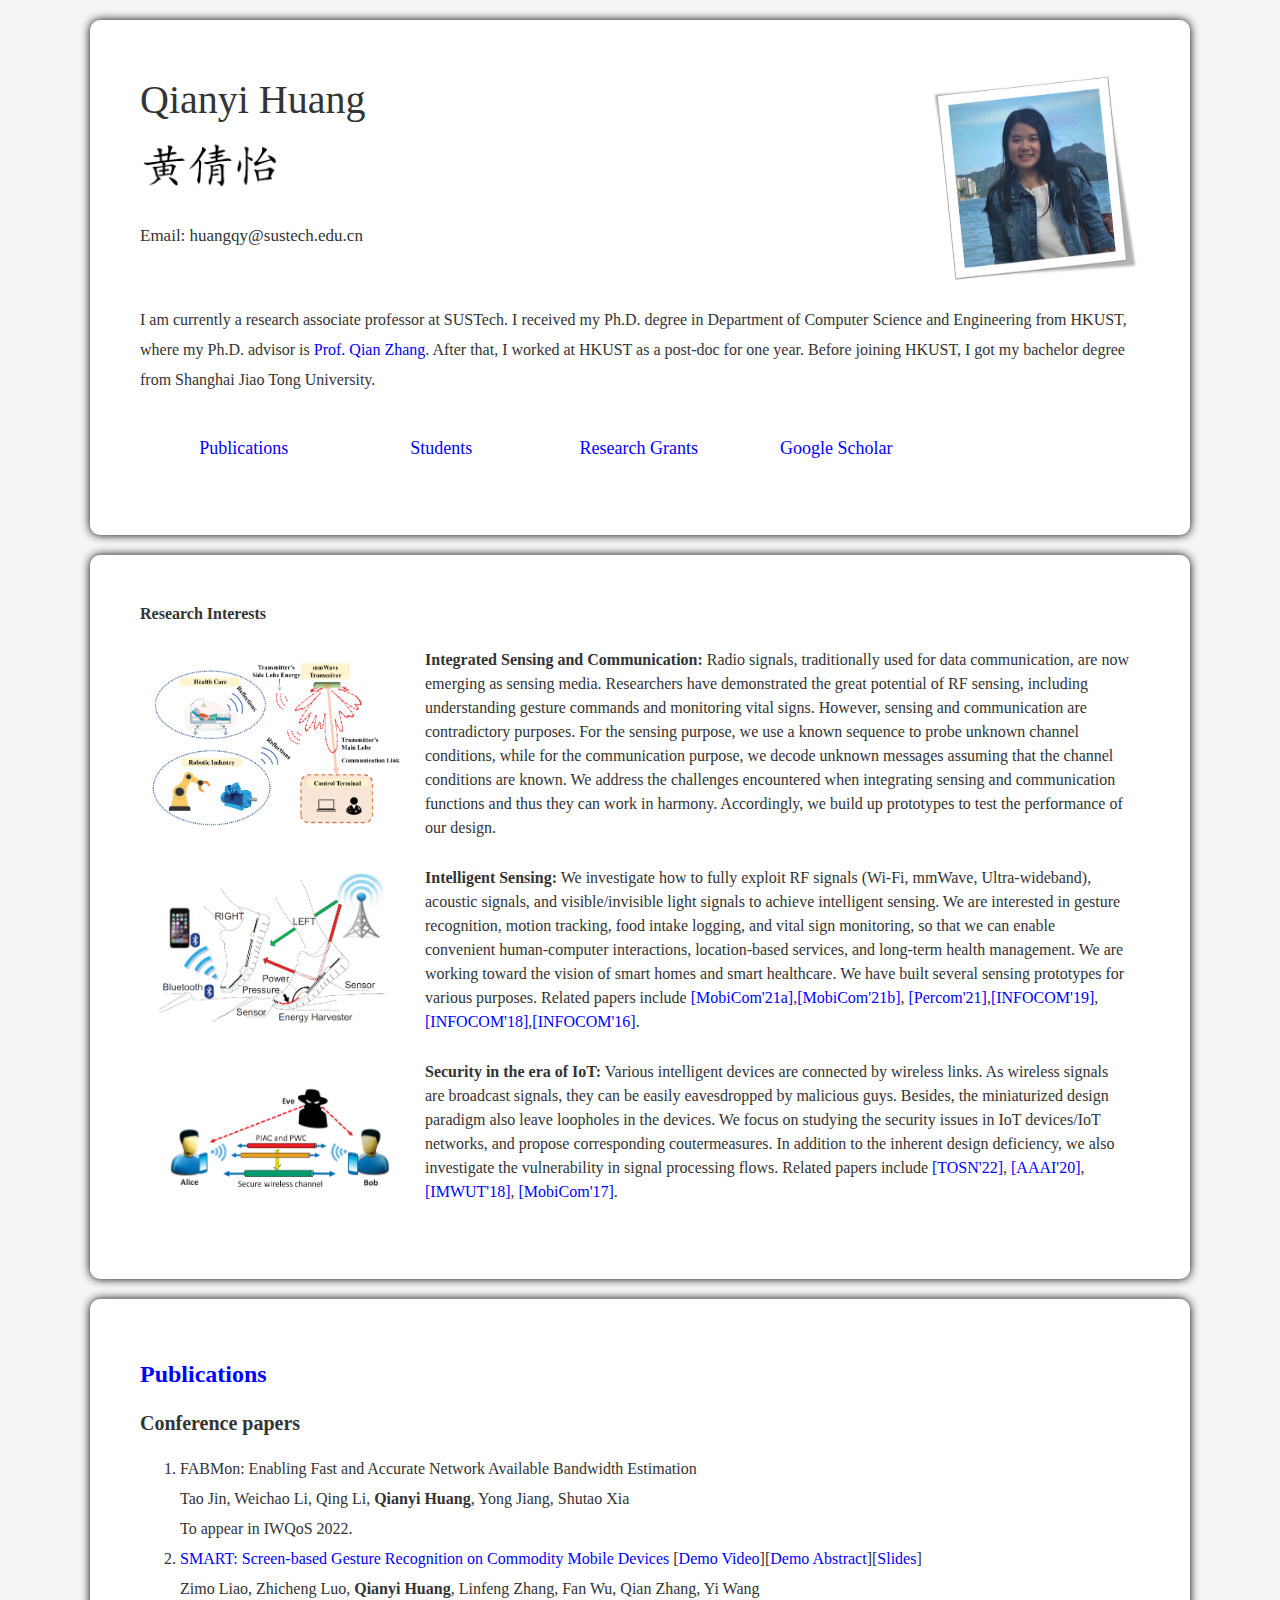
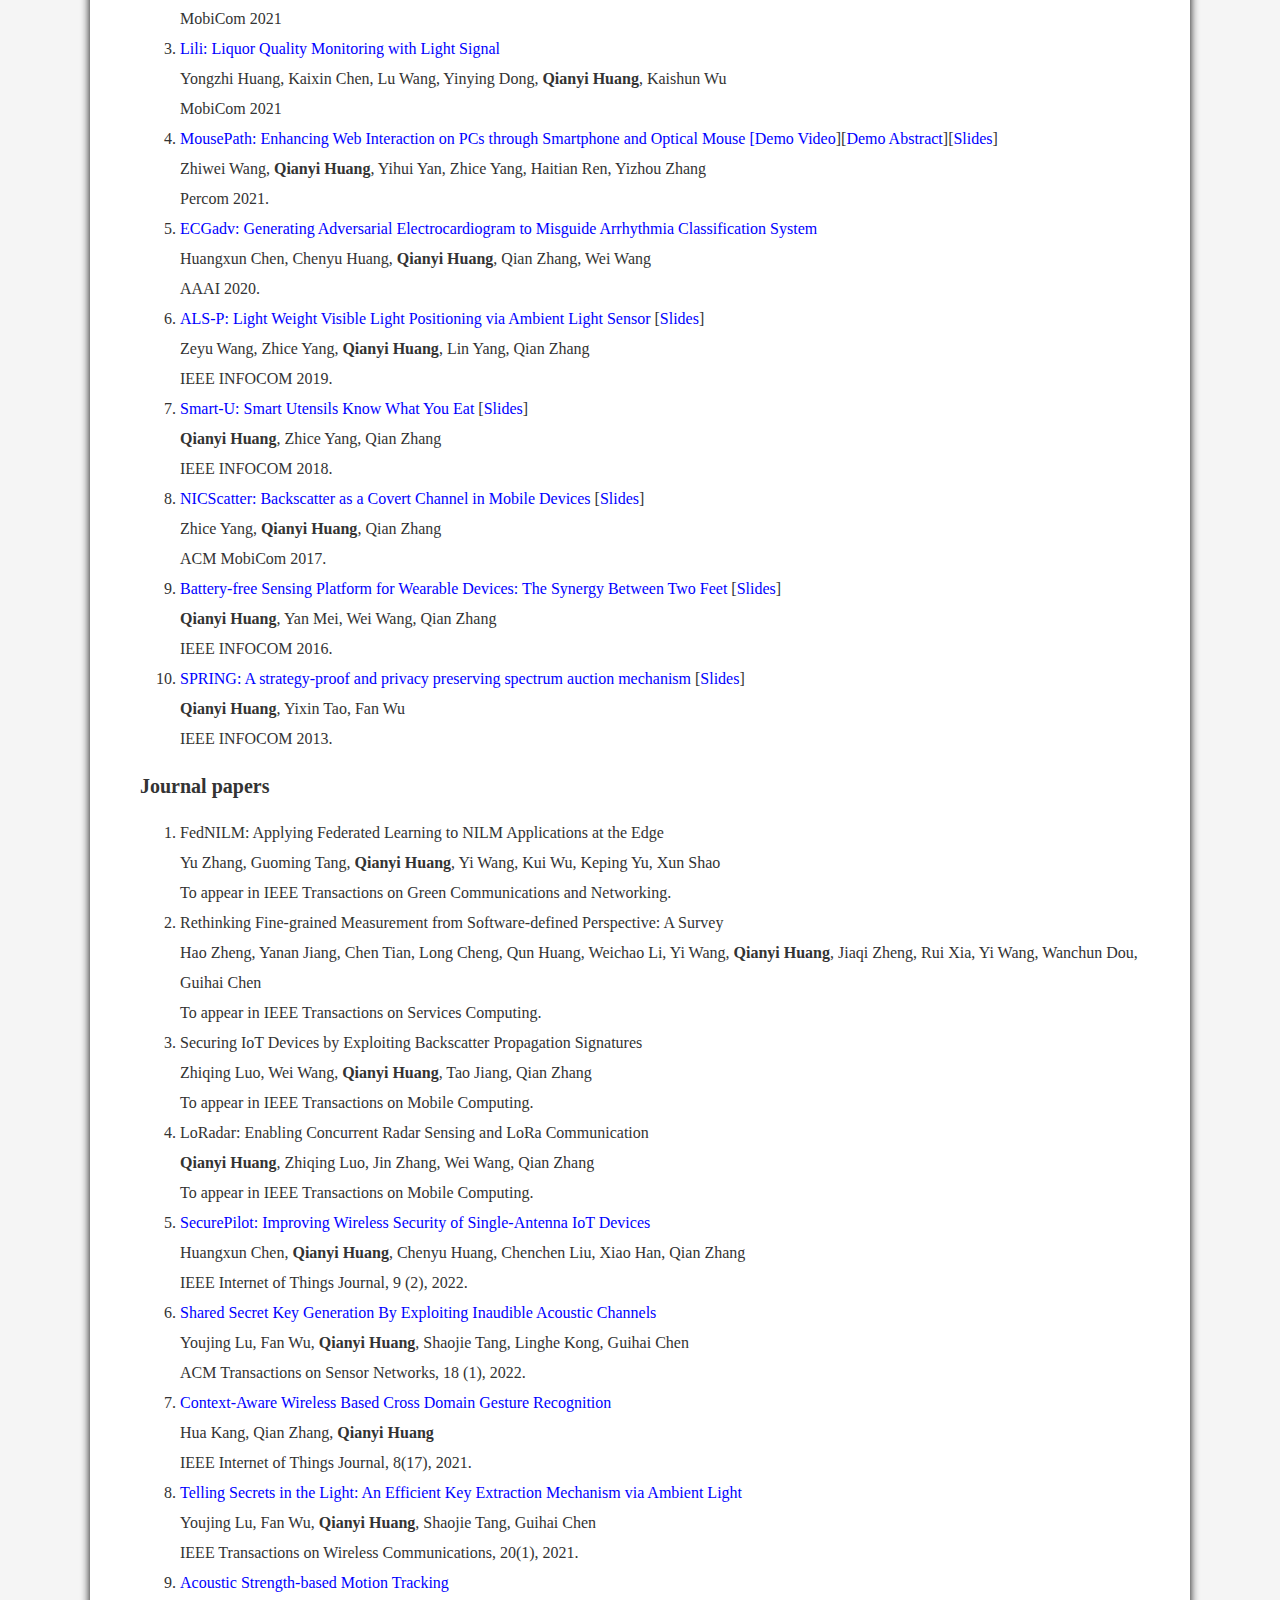
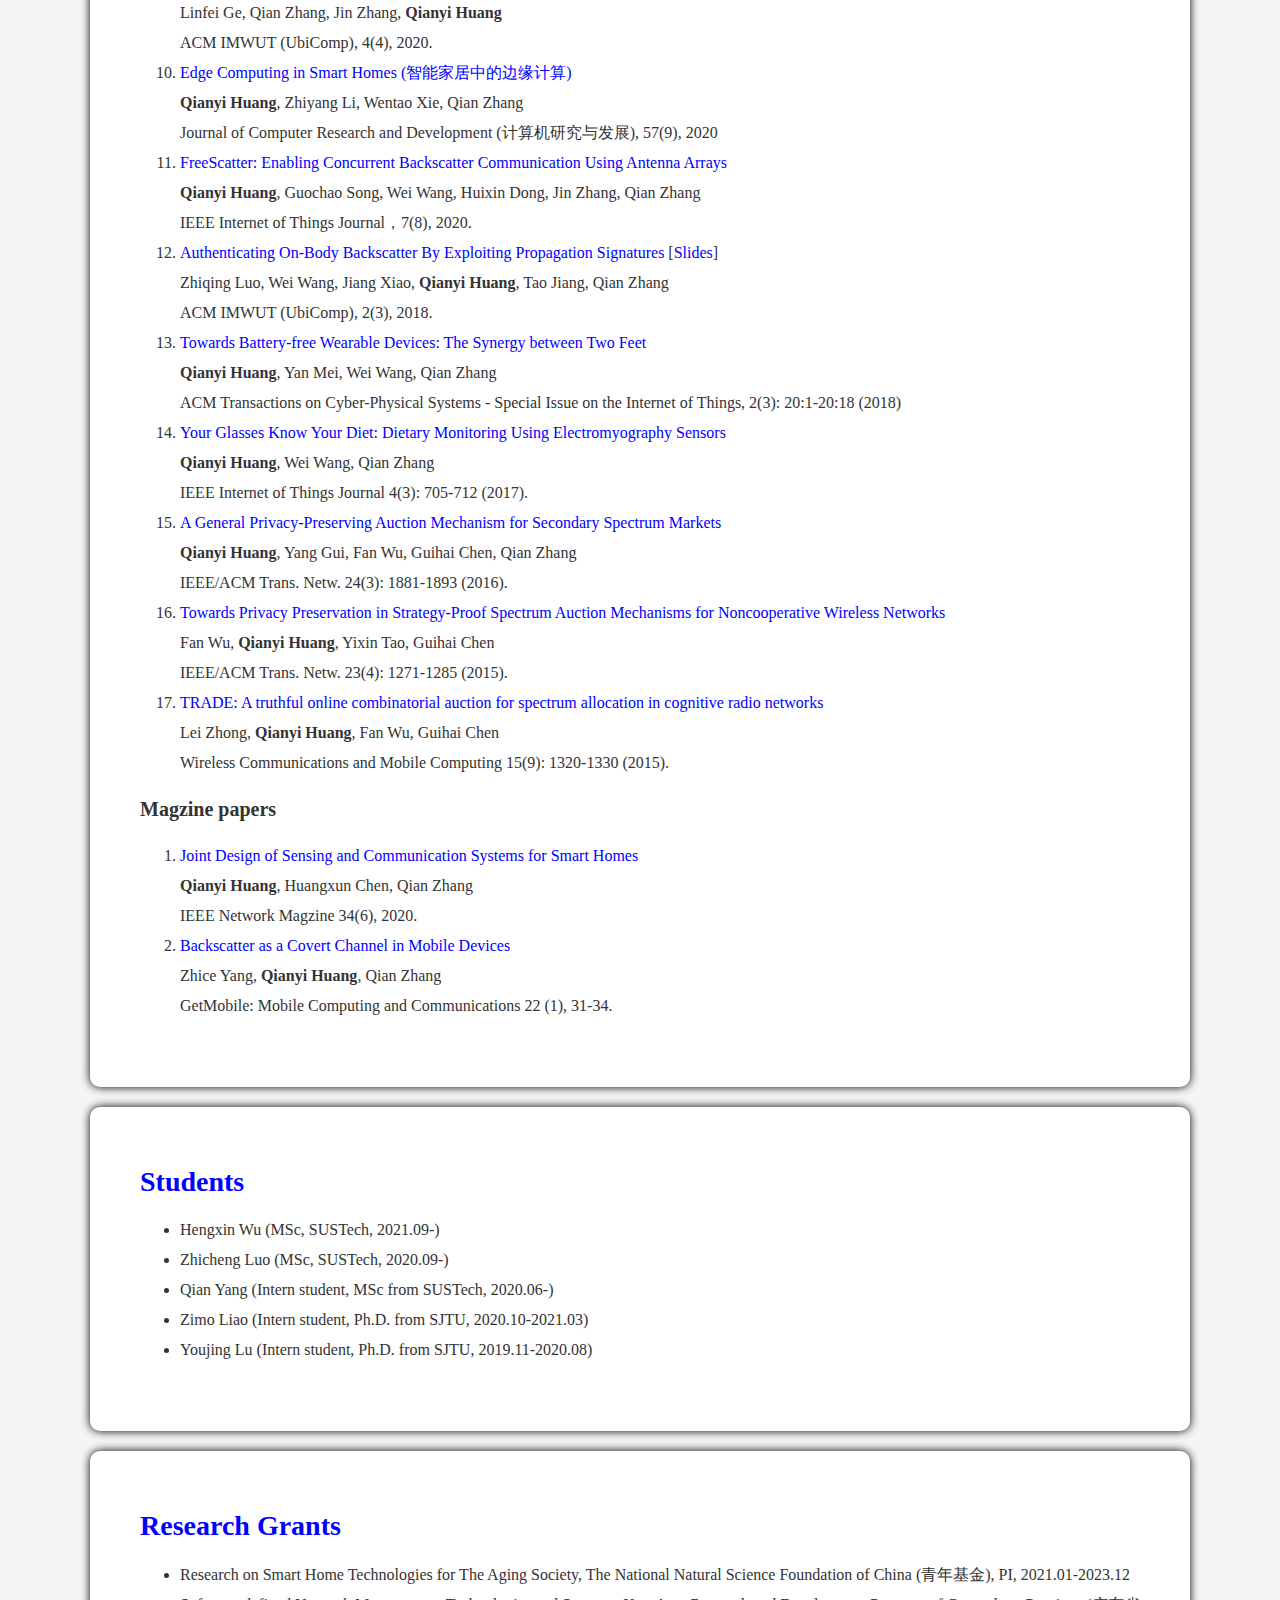
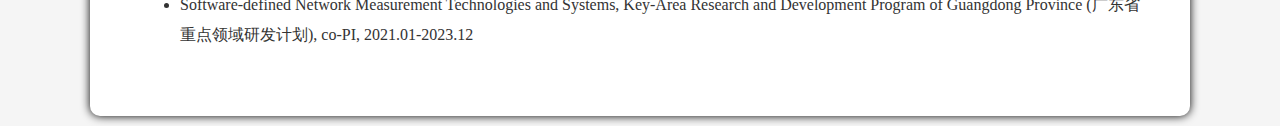
==== index.html @ ce25b0c6 "Update index.html" ====
<html>
<head>
	<!-- Global site tag (gtag.js) - Google Analytics -->
	<script async src="https://www.googletagmanager.com/gtag/js?id=UA-111995914-1"></script>
	<script>
	  window.dataLayer = window.dataLayer || [];
	  function gtag(){dataLayer.push(arguments);}
	  gtag('js', new Date());

	  gtag('config', 'UA-111995914-1');
	</script>

  <meta charset="UTF-8"/>
  <title>Homepage of Qianyi Huang</title>
  <link rel="stylesheet" href="style/style.css" type="text/css" media="screen, projection"/>
</head>
<body>
<article>
  <header>
	<aside>
      <img src="photo1.png" width="210" height="220"/>
    </aside>
    <div>
      <h1>Qianyi Huang  </h1>
      <h1><img src="CHN.png" align="bottom" height="60"/></h1>
	  </br>
	  </br>
      <h2>Email: <b>huangqy@sustech.edu.cn</b></h2>
    </div>
	  
  </header> 
  <section id="intro">
     <p> I am currently a research associate professor at SUSTech. I received my Ph.D. degree in Department of Computer Science and Engineering from HKUST, where my Ph.D. advisor is <a href="https://home.cse.ust.hk/~qianzh/">Prof. Qian Zhang</a>. After that, I worked at HKUST as a post-doc for one year. Before joining HKUST, I got my bachelor degree from Shanghai Jiao Tong University.</p>
	 
   </section>

	
	<table width="80%">
   <tr>
		<td width="25%" align = "center"><a href="#publications"><font size="4">Publications</font></a></td>
        <td width="25%" align = "center"><a href="#students"><font size="4">Students</font></a></td>
        <td width="25%" align = "center"><a href="#Research Grants"><font size="4">Research Grants</font></a></td>
		<td width="25%" align = "center"><a href="https://scholar.google.com.hk/citations?user=AZAiLpkAAAAJ&hl=zh-CN"><font size="4">Google Scholar</font></a></td>
	</tr>
	</table
	</br>
</article>
</html>

<article>	
	
	<B>Research Interests</B>
	<table width="1000" border="0">

	 <tbody>

		<tr>
		<td><div align="center"><img src="isac.png" width="250"></div></td>
		<td></td>
		<td><B>Integrated Sensing and Communication:</B> Radio signals, traditionally used for data communication, are now emerging as sensing media. Researchers have demonstrated the great potential of RF sensing, including understanding gesture commands and monitoring vital signs. However, sensing and communication are contradictory purposes. For the sensing purpose, we use a known sequence to probe unknown channel conditions, while for the communication purpose, we decode unknown messages assuming that the channel conditions are known. We address the challenges encountered when integrating sensing and communication functions and thus they can work in harmony. Accordingly, we build up prototypes to test the performance of our design. <br/>
		</td>
		</tr>
		
		<tr>
		<td><div align="center"><img src="sensing.png" width="250"></div></td>
		<td></td>
		<td><B>Intelligent Sensing:</B> We investigate how to fully exploit RF signals (Wi-Fi, mmWave, Ultra-wideband), acoustic signals, and visible/invisible light signals to achieve intelligent sensing. We are interested in gesture recognition, motion tracking, food intake logging, and vital sign monitoring, so that we can enable convenient human-computer interactions, location-based services, and long-term health management. We are working toward the vision of smart homes and smart healthcare. We have built several sensing prototypes for various purposes. Related papers include <a href="#MobiCom'21a">[MobiCom'21a]</a>,<a href="#MobiCom'21b">[MobiCom'21b]</a>, <a href="#Percom'21">[Percom'21]</a>,<a href="#INFOCOM'19">[INFOCOM'19]</a>,<a href="#INFOCOM'18">[INFOCOM'18]</a>,<a href="#INFOCOM'16">[INFOCOM'16]</a>.<br/>
		</td>
		</tr>
		
		<tr>
		<td><div align="center"><img src="security.png" width="250"></div></td>
		<td></td>
		<td><B>Security in the era of IoT:</B> Various intelligent devices are connected by wireless links. As wireless signals are broadcast signals, they can be easily eavesdropped by malicious guys. Besides, the miniaturized design paradigm also leave loopholes in the devices. We focus on studying the security issues in IoT devices/IoT networks, and propose corresponding coutermeasures. In addition to the inherent design deficiency, we also investigate the vulnerability in signal processing flows. Related papers include <a href="#TOSN'22">[TOSN'22]</a>, <a href="#AAAI'20">[AAAI'20]</a>, <a href="#IMWUT'18">[IMWUT'18]</a>, <a href="#MobiCom'17">[MobiCom'17]</a>.<br/>
		</td>
		</tr>
	  
	  </tbody></table>
	
</article>


<article>
  <section id="publications">
    <h1><a id="publications"><font size="5">Publications</font></a></h1>
    <section id="conference_papers">
	<h2>Conference papers</h2>
      <ol>
		<li>FABMon: Enabling Fast and Accurate Network Available Bandwidth Estimation<br/>
		Tao Jin, Weichao Li, Qing Li, <B>Qianyi Huang</B>, Yong Jiang, Shutao Xia<br/>
		To appear in IWQoS 2022.
		</li>
		<li id="MobiCom'21a"><a href="/Paper/mobicom21-SMART.pdf">SMART: Screen-based Gesture Recognition on Commodity Mobile Devices</a> [<a href="https://www.youtube.com/watch?v=YsYTzCrn0HE">Demo Video</a>][<a href="/Paper/mobicom21demos.pdf">Demo Abstract</a>][<a href="/Paper/SMART_slides.pdf">Slides</a>]<br/>
		Zimo Liao, Zhicheng Luo, <B>Qianyi Huang</B>, Linfeng Zhang, Fan Wu, Qian Zhang, Yi Wang<br/>
		MobiCom 2021
		</li>
		<li id="MobiCom'21b"><a href="/Paper/mobicom21-Lili.pdf">Lili: Liquor Quality Monitoring with Light Signal</a><br/>
		Yongzhi Huang, Kaixin Chen, Lu Wang, Yinying Dong, <B>Qianyi Huang</B>, Kaishun Wu<br/>
		MobiCom 2021
		</li>
		<li id="Percom'21">
		<a href="/Paper/MousePath.pdf">MousePath: Enhancing Web Interaction on PCs through Smartphone and Optical Mouse [<a href="/Paper/MousePath_Demo.mp4">Demo Video</a>][<a href="/Paper/MousePath_PerCom_Demo.pdf">Demo Abstract</a>][<a href="/Paper/mousepath_slide.pptx">Slides</a>]</a> <br/>
		Zhiwei Wang, <B>Qianyi Huang</B>, Yihui Yan, Zhice Yang, Haitian Ren, Yizhou Zhang<br/>
		Percom 2021.
		</li>
		<li id="AAAI'20">
          <a href="/Paper/ECGadv.pdf">ECGadv: Generating Adversarial Electrocardiogram to Misguide Arrhythmia Classification System</a> <br/>
          Huangxun Chen, Chenyu Huang, <B>Qianyi Huang</B>, Qian Zhang, Wei Wang<br/>
          AAAI 2020.
        </li>
		<li id="INFOCOM'19">
          <a href="/Paper/ALS-P.pdf">ALS-P: Light Weight Visible Light Positioning via Ambient Light Sensor</a> [<a href="/Paper/ALS-P.pptx">Slides</a>]<br/>
          Zeyu Wang, Zhice Yang, <B>Qianyi Huang</B>, Lin Yang, Qian Zhang<br/>
          IEEE INFOCOM 2019.
        </li>
		<li id="INFOCOM'18">
          <a href="/Paper/SmartU.pdf">Smart-U: Smart Utensils Know What You Eat</a> [<a href="/Paper/Smart-U.pptx">Slides</a>]<br/>
          <B>Qianyi Huang</B>, Zhice Yang, Qian Zhang<br/>
          IEEE INFOCOM 2018.
        </li> 
		<li id="MobiCom'17">
          <a href="/Paper/NICScatter-CameraReady.pdf">NICScatter: Backscatter as a Covert Channel in Mobile Devices</a> [<a href="/Paper/NICScatter.pdf">Slides</a>]<br/>
          Zhice Yang, <B>Qianyi Huang</B>, Qian Zhang<br/>
          ACM MobiCom 2017.
        </li>  
		<li id="INFOCOM'16">
          <a href="/Paper/HMW+16INFOCOM.pdf">Battery-free Sensing Platform for Wearable Devices: The Synergy Between Two Feet</a> [<a href="/Paper/infocom16_presentation.pptx">Slides</a>]<br/>
          <B>Qianyi Huang</B>, Yan Mei, Wei Wang, Qian Zhang<br/>
          IEEE INFOCOM 2016.
        </li>  
        <li>
          <a href="/Paper/HTW13INFOCOM.pdf">SPRING: A strategy-proof and privacy preserving spectrum auction mechanism</a> [<a href="/Paper/SPRING-brief.pptx">Slides</a>]<br/>
          <B>Qianyi Huang</B>, Yixin Tao, Fan Wu<br/>
          IEEE INFOCOM 2013.
        </li>     
        
      </ol>
	<h2>Journal papers</h2>
	<ol>
		<li>FedNILM: Applying Federated Learning to NILM Applications at the Edge<br/>
			Yu Zhang, Guoming Tang, <B>Qianyi Huang</B>, Yi Wang, Kui Wu, Keping Yu, Xun Shao<br/>
			To appear in IEEE Transactions on Green Communications and Networking.
		</li>		

		<li> Rethinking Fine-grained Measurement from Software-defined Perspective: A Survey<br/>
			Hao Zheng, Yanan Jiang, Chen Tian, Long Cheng, Qun Huang, Weichao Li, Yi Wang, <B>Qianyi Huang</B>, Jiaqi Zheng, Rui Xia, Yi Wang, Wanchun Dou, Guihai Chen<br/>
			To appear in IEEE Transactions on Services Computing.
		</li>
		<li>
			Securing IoT Devices by Exploiting Backscatter Propagation Signatures <br/>
			Zhiqing Luo, Wei Wang, <B>Qianyi Huang</B>, Tao Jiang, Qian Zhang <br/>
          To appear in IEEE Transactions on Mobile Computing.
        </li>
		
		
		<li>
			LoRadar: Enabling Concurrent Radar Sensing and LoRa Communication <br/>
			<B>Qianyi Huang</B>, Zhiqing Luo, Jin Zhang, Wei Wang, Qian Zhang <br/>
			To appear in IEEE Transactions on Mobile Computing.
        </li>
		
		<li>
			<a href="/Paper/SecurePilot.pdf">SecurePilot: Improving Wireless Security of Single-Antenna IoT Devices </a> <br/>
			Huangxun Chen, <B>Qianyi Huang</B>, Chenyu Huang, Chenchen Liu, Xiao Han, Qian Zhang <br/>
			IEEE Internet of Things Journal, 9 (2), 2022.
        </li>
		
		<li id="TOSN'22"> <a href="/Paper/TOSN_Shared_Secret_Key_Generation.pdf">Shared Secret Key Generation By Exploiting Inaudible Acoustic Channels</a> <br/>
			Youjing Lu, Fan Wu, <B>Qianyi Huang</B>, Shaojie Tang, Linghe Kong, Guihai Chen <br/>
			ACM Transactions on Sensor Networks, 18 (1), 2022.
		</li>
		<li>
			<a href="/Paper/Context-Aware_Wireless-Based_Cross-Domain_Gesture_Recognition.pdf">Context-Aware Wireless Based Cross Domain Gesture Recognition</a>  <br/>
			Hua Kang, Qian Zhang, <B>Qianyi Huang</B> <br/>
			IEEE Internet of Things Journal, 8(17), 2021.
        </li>
		<li>
          <a href="/Paper/Telling Secrets in the Light.pdf">Telling Secrets in the Light: An Efficient Key Extraction Mechanism via Ambient Light </a><br/>
          Youjing Lu, Fan Wu, <B>Qianyi Huang</B>, Shaojie Tang, Guihai Chen <br/>
          IEEE Transactions on Wireless Communications, 20(1), 2021.
        </li>
		<li>
          <a href="/Paper/AcousticStrengthBasedMotionTracking_v11.pdf">Acoustic Strength-based Motion Tracking</a>  <br/>
          Linfei Ge, Qian Zhang, Jin Zhang, <B>Qianyi Huang</B> <br/>
          ACM IMWUT (UbiComp), 4(4), 2020.
        </li>
		<li>
          <a href="/Paper/Edge Computing in Smart Homes.pdf">Edge Computing in Smart Homes (智能家居中的边缘计算)</a>   <br/>
          <B>Qianyi Huang</B>, Zhiyang Li, Wentao Xie, Qian Zhang<br/>
          Journal of Computer Research and Development (计算机研究与发展), 57(9), 2020
        </li> 
		<li>
          <a href="/Paper/FreeScatter.pdf">FreeScatter: Enabling Concurrent Backscatter Communication Using Antenna Arrays</a>  <br/>
          <B>Qianyi Huang</B>, Guochao Song, Wei Wang, Huixin Dong, Jin Zhang, Qian Zhang<br/>
          IEEE Internet of Things Journal，7(8), 2020.
        </li> 
		<li id="IMWUT'18">
          <a href="/Paper/ubicomp18.pdf">Authenticating On-Body Backscatter By Exploiting Propagation Signatures</a> 
		  [<a href="/Paper/ubicomp18_slides.pptx">Slides</a>]<br/>
          Zhiqing Luo, Wei Wang, Jiang Xiao, <B>Qianyi Huang</B>, Tao Jiang, Qian Zhang<br/>
          ACM IMWUT (UbiComp), 2(3), 2018.
        </li> 
		<li>
          <a href="/Paper/HMW+TCPS.pdf">Towards Battery-free Wearable Devices: The Synergy between Two Feet</a><br/>
          <B>Qianyi Huang</B>, Yan Mei, Wei Wang, Qian Zhang<br/>
          ACM Transactions on Cyber-Physical Systems - Special Issue on the Internet of Things, 2(3): 20:1-20:18 (2018)
        </li> 
		<li>
          <a href="/Paper/Smart-Glass.pdf">Your Glasses Know Your Diet: Dietary Monitoring Using Electromyography Sensors</a><br/>
          <B>Qianyi Huang</B>, Wei Wang, Qian Zhang<br/>
          IEEE Internet of Things Journal 4(3): 705-712 (2017).
        </li> 
		<li>
          <a href="/Paper/PISA.pdf">A General Privacy-Preserving Auction Mechanism for Secondary Spectrum Markets</a> <br/>
          <B>Qianyi Huang</B>, Yang Gui, Fan Wu, Guihai Chen, Qian Zhang<br/>
          IEEE/ACM Trans. Netw. 24(3): 1881-1893 (2016).
        </li>  
		<li>
          <a href="/Paper/PRIDE.pdf">Towards Privacy Preservation in Strategy-Proof Spectrum Auction Mechanisms for Noncooperative Wireless Networks</a> <br/>
          Fan Wu, <B>Qianyi Huang</B>, Yixin Tao, Guihai Chen<br/>
          IEEE/ACM Trans. Netw. 23(4): 1271-1285 (2015).
        </li>  
		<li>
          <a href="http://onlinelibrary.wiley.com/doi/10.1002/wcm.2411/full">TRADE: A truthful online combinatorial auction for spectrum allocation in cognitive radio networks</a> <br/>
          Lei Zhong, <B>Qianyi Huang</B>, Fan Wu, Guihai Chen<br/>
          Wireless Communications and Mobile Computing 15(9): 1320-1330 (2015).
        </li>  
	</ol>
	<h2>Magzine papers</h2>
	<ol>
		<li>
          <a href="/Paper/NetworkMag-Zhang-rev1.pdf">Joint Design of Sensing and Communication Systems for Smart Homes</a> <br/>
          <B>Qianyi Huang</B>, Huangxun Chen, Qian Zhang<br/>
          IEEE Network Magzine 34(6), 2020.
        </li> 
		<li>
          <a href="/Paper/NICScatter_GetMobile.pdf">Backscatter as a Covert Channel in Mobile Devices</a> <br/>
          Zhice Yang, <B>Qianyi Huang</B>, Qian Zhang<br/>
          GetMobile: Mobile Computing and Communications 22 (1), 31-34.
        </li>
	</ol>
    </section>  
  </section>
</article>

<article>
  <section id="students">
    <h1><a id="students"<font size="5">Students</font></a></h1>
	<ul>
		<li>Hengxin Wu (MSc, SUSTech, 2021.09-)</li>
		<li>Zhicheng Luo (MSc, SUSTech, 2020.09-)</li>		
		<li>Qian Yang (Intern student, MSc from SUSTech, 2020.06-)</li>
		<li>Zimo Liao (Intern student, Ph.D. from SJTU, 2020.10-2021.03)</li>
		<li>Youjing Lu (Intern student, Ph.D. from SJTU, 2019.11-2020.08)</li>
	</section>
</article>

<article>
  <section id="Research Grants">
    <h1><a id="Research Grants"<font size="5">Research Grants</font></a></h1>
	<ul>
		<li>Research on Smart Home Technologies for The Aging Society, The National Natural Science Foundation of China (青年基金), PI, 2021.01-2023.12</li>
		<li>Software-defined Network Measurement Technologies and Systems, Key-Area Research and Development Program of Guangdong Province (广东省重点领域研发计划), co-PI, 2021.01-2023.12</li>
	</section>
</article>
---- style/style.css ----
a{color:blue;text-decoration:none;cursor:pointer;border:0;outline:0}
a:visited{color:blue}
a:hover{color:green}
details,summary{outline:0}
body{font-size:16px;font-family:Georgia;color:#333;background:#F5F5F5 url(../images/bg.png);margin:0;
padding:0;text-align:center}
article{width:1000px;background:white;text-align:left;margin-left:auto;margin-right:auto;margin-top:20px;margin-bottom:10px;padding:50px;border-radius:10px;box-shadow:0 0 10px #000}
header *{margin:0;padding:0;font-weight:normal}
header div{float:left}
header div h1{font-size:40px;line-height:60px;margin-top:0px;}
header div h1 small{display:none}
header div h2{font-size:17px;line-height:20px}
header aside{float:right;margin-bottom:15px;}
header aside section{float:right;margin-top:10px;text-align:right;line-height:14px}
header aside h1{font-size:12px}
header aside h1 small{font-size:12px;display:block}
header aside h2{font-size:12px;font-weight:bold}
article section{clear:both;line-height:30px;}
section h1{font-size:28px;margin-top:10px;}
section section h1{font-size:24px;}
section section h2{font-size:20px}
label{background-color:orange;border-radius:1000px;box-sizing:border-box;color:white;display:inline;font-family:'Helvetica Neue',Helvetica,Helvetica,Arial,sans-serif, Fangsong;font-size:12px;font-weight:normal;line-height:12px;margin:0;padding:1px 7px 1px 7px;text-align:center;text-decoration:none;white-space:nowrap;width:auto}
table {border-spacing: 10px 1.5rem;}
td {line-height: 1.5em; vertical-align: middle;}

.liame{color:blue;list-style:none;display:inline;margin:0;padding:0}
.liame li{display:inline}
.liame li img{display:none}
.ribbon{position:absolute;top:0;right:0;border:0}
ol li em{font-style:normal;font-weight:bold}
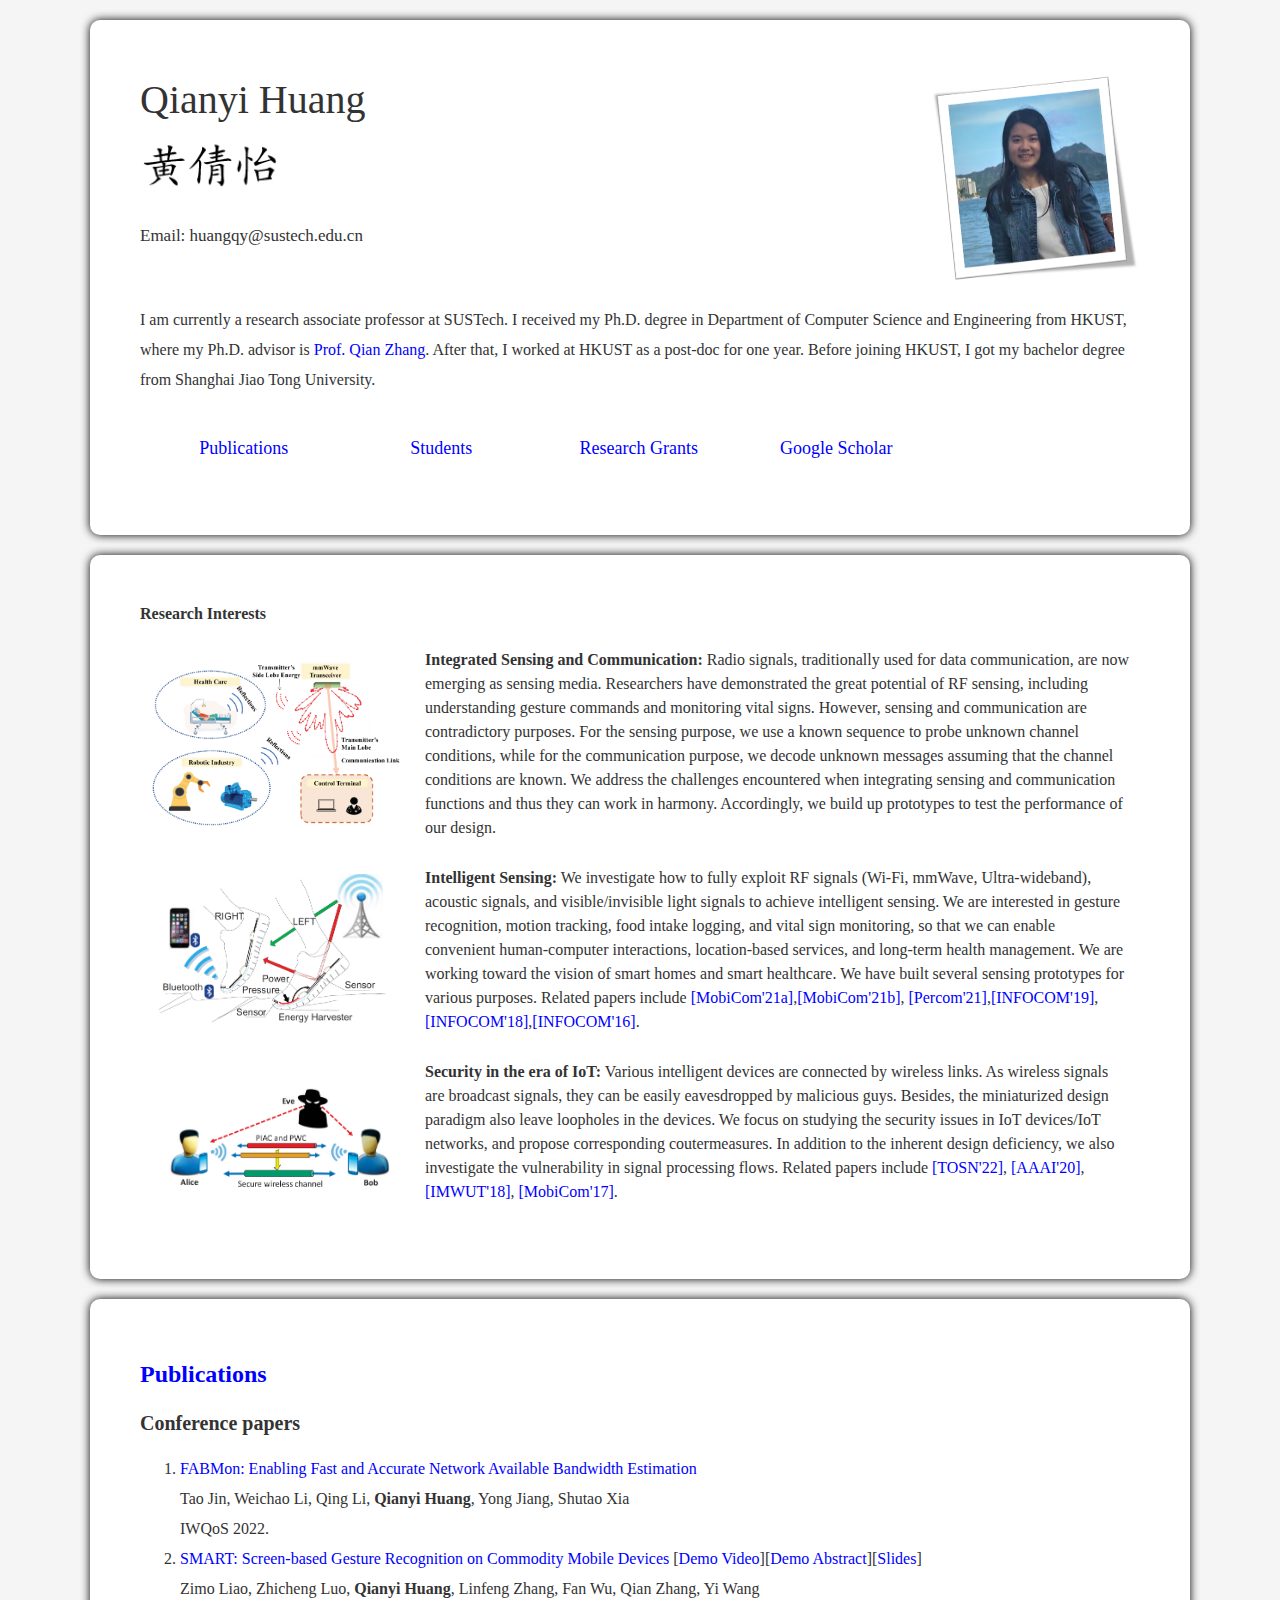
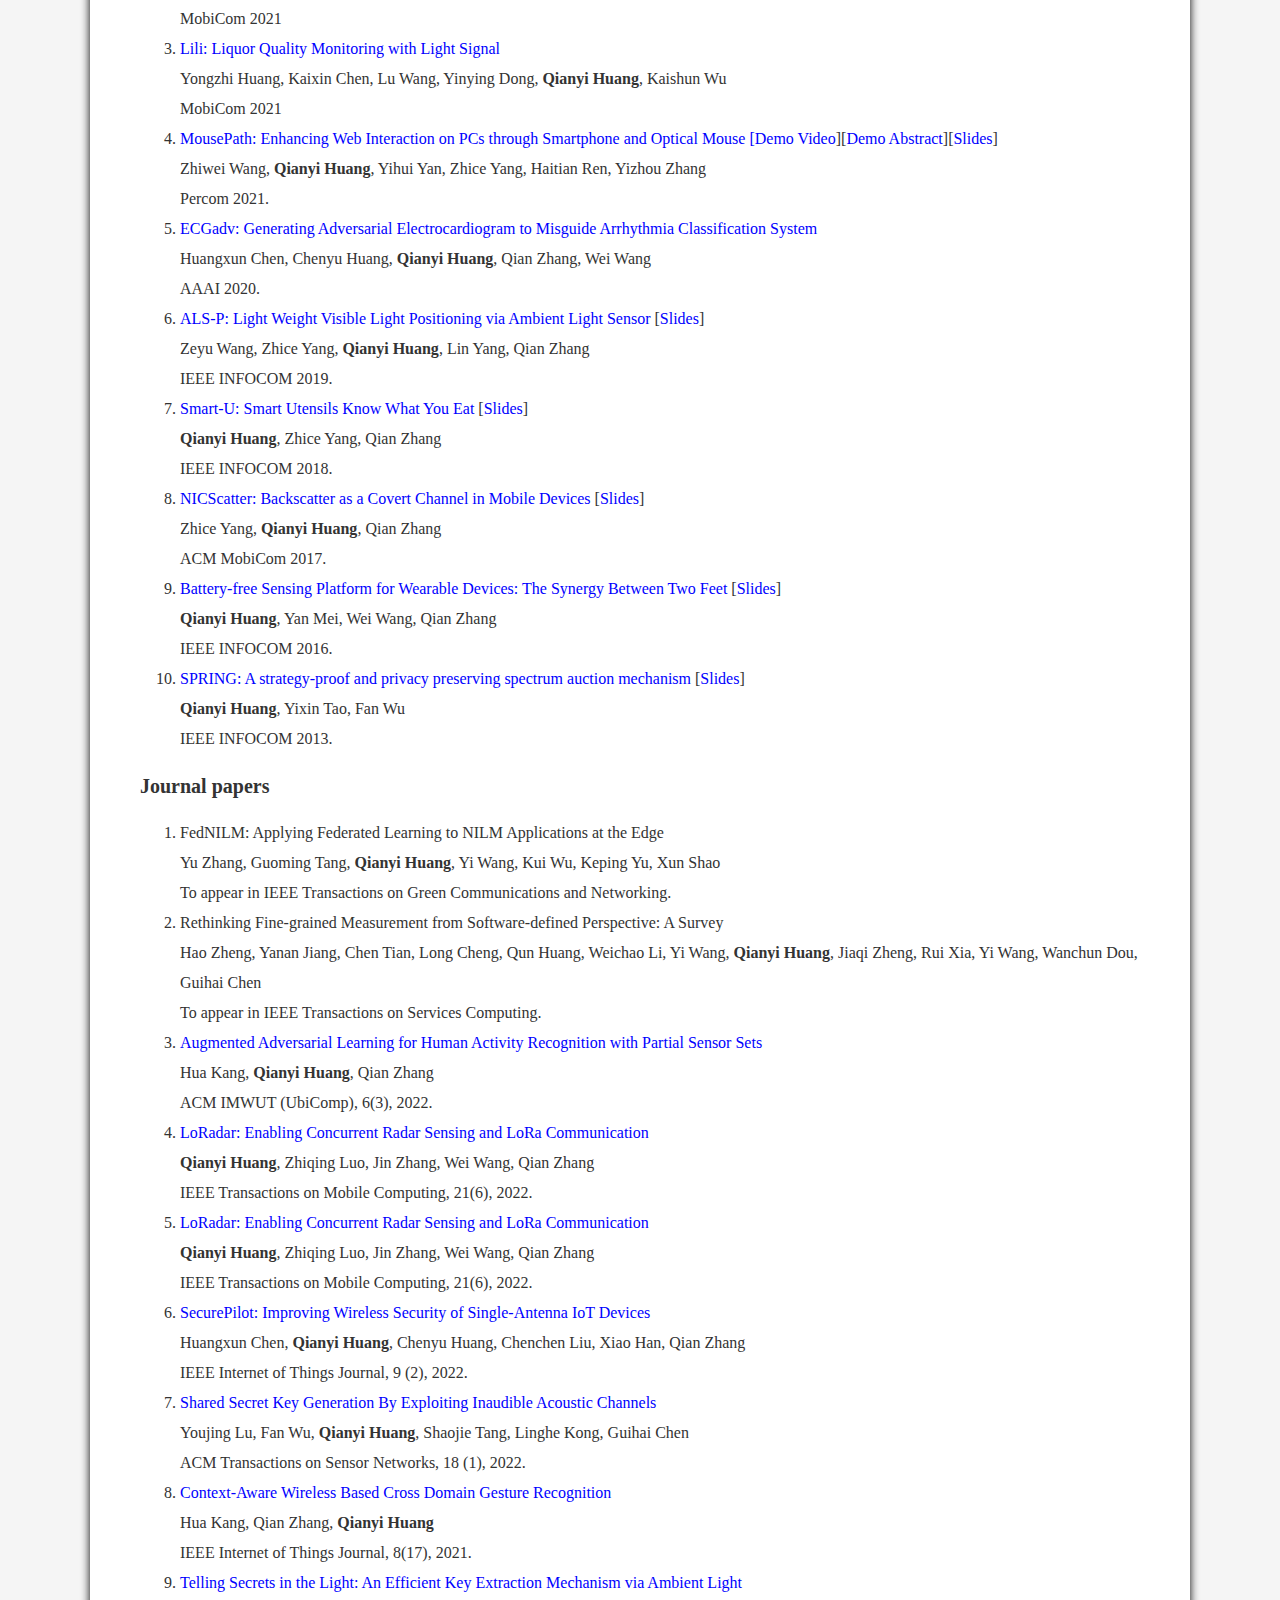
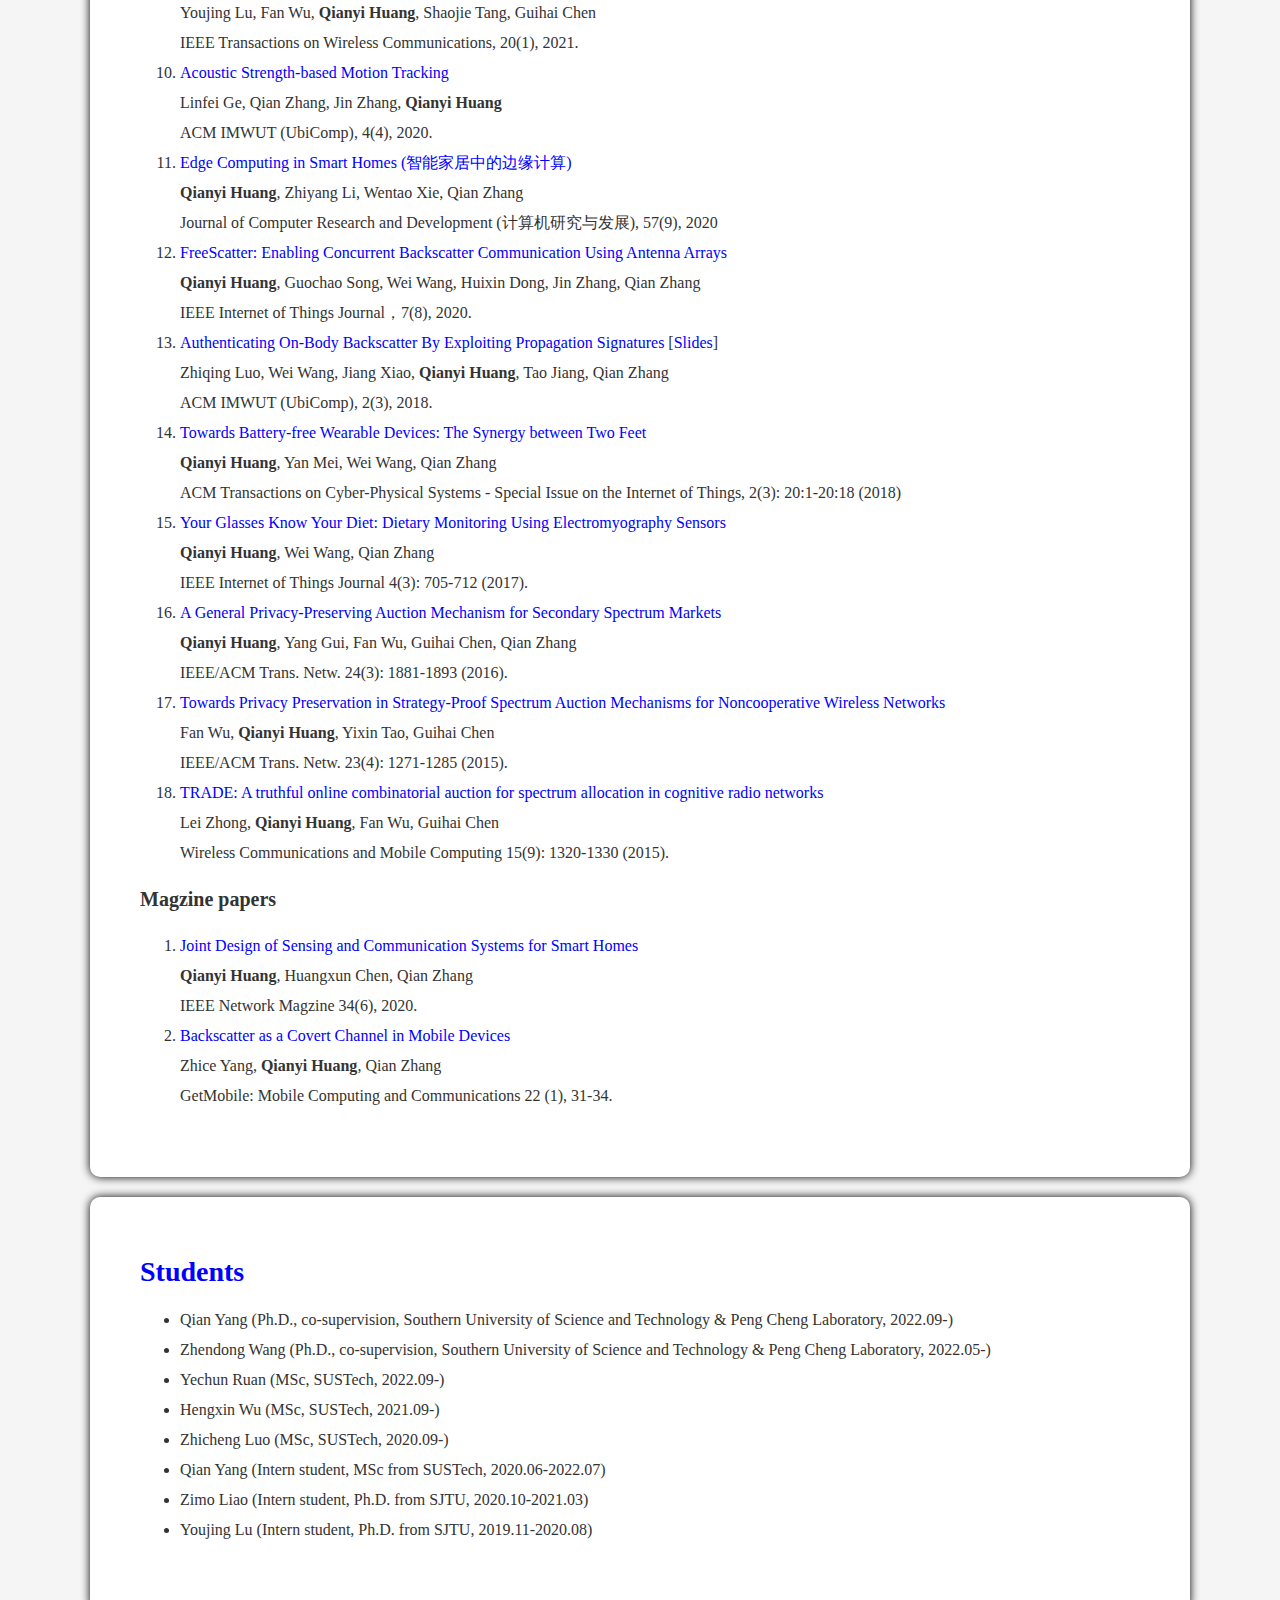
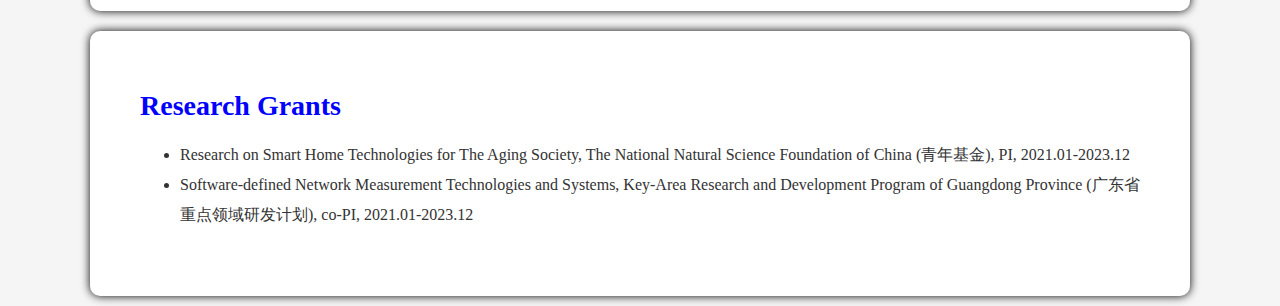
==== commit 5941f1a7: "Add files via upload" ====
--- a/index.html
+++ b/index.html
@@ -86,50 +86,50 @@
     <section id="conference_papers">
 	<h2>Conference papers</h2>
       <ol>
-		<li>FABMon: Enabling Fast and Accurate Network Available Bandwidth Estimation<br/>
+		<li><a href="Paper/FABMon.pdf">FABMon: Enabling Fast and Accurate Network Available Bandwidth Estimation</a><br/>
 		Tao Jin, Weichao Li, Qing Li, <B>Qianyi Huang</B>, Yong Jiang, Shutao Xia<br/>
-		To appear in IWQoS 2022.
-		</li>
-		<li id="MobiCom'21a"><a href="/Paper/mobicom21-SMART.pdf">SMART: Screen-based Gesture Recognition on Commodity Mobile Devices</a> [<a href="https://www.youtube.com/watch?v=YsYTzCrn0HE">Demo Video</a>][<a href="/Paper/mobicom21demos.pdf">Demo Abstract</a>][<a href="/Paper/SMART_slides.pdf">Slides</a>]<br/>
+		IWQoS 2022.
+		</li>
+		<li id="MobiCom'21a"><a href="Paper/mobicom21-SMART.pdf">SMART: Screen-based Gesture Recognition on Commodity Mobile Devices</a> [<a href="https://www.youtube.com/watch?v=YsYTzCrn0HE">Demo Video</a>][<a href="Paper/mobicom21demos.pdf">Demo Abstract</a>][<a href="Paper/SMART_slides.pdf">Slides</a>]<br/>
 		Zimo Liao, Zhicheng Luo, <B>Qianyi Huang</B>, Linfeng Zhang, Fan Wu, Qian Zhang, Yi Wang<br/>
 		MobiCom 2021
 		</li>
-		<li id="MobiCom'21b"><a href="/Paper/mobicom21-Lili.pdf">Lili: Liquor Quality Monitoring with Light Signal</a><br/>
+		<li id="MobiCom'21b"><a href="Paper/mobicom21-Lili.pdf">Lili: Liquor Quality Monitoring with Light Signal</a><br/>
 		Yongzhi Huang, Kaixin Chen, Lu Wang, Yinying Dong, <B>Qianyi Huang</B>, Kaishun Wu<br/>
 		MobiCom 2021
 		</li>
 		<li id="Percom'21">
-		<a href="/Paper/MousePath.pdf">MousePath: Enhancing Web Interaction on PCs through Smartphone and Optical Mouse [<a href="/Paper/MousePath_Demo.mp4">Demo Video</a>][<a href="/Paper/MousePath_PerCom_Demo.pdf">Demo Abstract</a>][<a href="/Paper/mousepath_slide.pptx">Slides</a>]</a> <br/>
+		<a href="Paper/MousePath.pdf">MousePath: Enhancing Web Interaction on PCs through Smartphone and Optical Mouse [<a href="Paper/MousePath_Demo.mp4">Demo Video</a>][<a href="Paper/MousePath_PerCom_Demo.pdf">Demo Abstract</a>][<a href="Paper/mousepath_slide.pptx">Slides</a>]</a> <br/>
 		Zhiwei Wang, <B>Qianyi Huang</B>, Yihui Yan, Zhice Yang, Haitian Ren, Yizhou Zhang<br/>
 		Percom 2021.
 		</li>
 		<li id="AAAI'20">
-          <a href="/Paper/ECGadv.pdf">ECGadv: Generating Adversarial Electrocardiogram to Misguide Arrhythmia Classification System</a> <br/>
+          <a href="Paper/ECGadv.pdf">ECGadv: Generating Adversarial Electrocardiogram to Misguide Arrhythmia Classification System</a> <br/>
           Huangxun Chen, Chenyu Huang, <B>Qianyi Huang</B>, Qian Zhang, Wei Wang<br/>
           AAAI 2020.
         </li>
 		<li id="INFOCOM'19">
-          <a href="/Paper/ALS-P.pdf">ALS-P: Light Weight Visible Light Positioning via Ambient Light Sensor</a> [<a href="/Paper/ALS-P.pptx">Slides</a>]<br/>
+          <a href="Paper/ALS-P.pdf">ALS-P: Light Weight Visible Light Positioning via Ambient Light Sensor</a> [<a href="Paper/ALS-P.pptx">Slides</a>]<br/>
           Zeyu Wang, Zhice Yang, <B>Qianyi Huang</B>, Lin Yang, Qian Zhang<br/>
           IEEE INFOCOM 2019.
         </li>
 		<li id="INFOCOM'18">
-          <a href="/Paper/SmartU.pdf">Smart-U: Smart Utensils Know What You Eat</a> [<a href="/Paper/Smart-U.pptx">Slides</a>]<br/>
+          <a href="Paper/SmartU.pdf">Smart-U: Smart Utensils Know What You Eat</a> [<a href="Paper/Smart-U.pptx">Slides</a>]<br/>
           <B>Qianyi Huang</B>, Zhice Yang, Qian Zhang<br/>
           IEEE INFOCOM 2018.
         </li> 
 		<li id="MobiCom'17">
-          <a href="/Paper/NICScatter-CameraReady.pdf">NICScatter: Backscatter as a Covert Channel in Mobile Devices</a> [<a href="/Paper/NICScatter.pdf">Slides</a>]<br/>
+          <a href="Paper/NICScatter-CameraReady.pdf">NICScatter: Backscatter as a Covert Channel in Mobile Devices</a> [<a href="Paper/NICScatter.pdf">Slides</a>]<br/>
           Zhice Yang, <B>Qianyi Huang</B>, Qian Zhang<br/>
           ACM MobiCom 2017.
         </li>  
 		<li id="INFOCOM'16">
-          <a href="/Paper/HMW+16INFOCOM.pdf">Battery-free Sensing Platform for Wearable Devices: The Synergy Between Two Feet</a> [<a href="/Paper/infocom16_presentation.pptx">Slides</a>]<br/>
+          <a href="Paper/HMW+16INFOCOM.pdf">Battery-free Sensing Platform for Wearable Devices: The Synergy Between Two Feet</a> [<a href="Paper/infocom16_presentation.pptx">Slides</a>]<br/>
           <B>Qianyi Huang</B>, Yan Mei, Wei Wang, Qian Zhang<br/>
           IEEE INFOCOM 2016.
         </li>  
         <li>
-          <a href="/Paper/HTW13INFOCOM.pdf">SPRING: A strategy-proof and privacy preserving spectrum auction mechanism</a> [<a href="/Paper/SPRING-brief.pptx">Slides</a>]<br/>
+          <a href="Paper/HTW13INFOCOM.pdf">SPRING: A strategy-proof and privacy preserving spectrum auction mechanism</a> [<a href="Paper/SPRING-brief.pptx">Slides</a>]<br/>
           <B>Qianyi Huang</B>, Yixin Tao, Fan Wu<br/>
           IEEE INFOCOM 2013.
         </li>     
@@ -146,77 +146,84 @@
 			Hao Zheng, Yanan Jiang, Chen Tian, Long Cheng, Qun Huang, Weichao Li, Yi Wang, <B>Qianyi Huang</B>, Jiaqi Zheng, Rui Xia, Yi Wang, Wanchun Dou, Guihai Chen<br/>
 			To appear in IEEE Transactions on Services Computing.
 		</li>
-		<li>
-			Securing IoT Devices by Exploiting Backscatter Propagation Signatures <br/>
-			Zhiqing Luo, Wei Wang, <B>Qianyi Huang</B>, Tao Jiang, Qian Zhang <br/>
-          To appear in IEEE Transactions on Mobile Computing.
-        </li>
-		
-		
-		<li>
-			LoRadar: Enabling Concurrent Radar Sensing and LoRa Communication <br/>
+		
+		<li>
+			<a href="Paper/Augmented_Adversarial_Learning.pdf">Augmented Adversarial Learning for Human Activity Recognition with Partial Sensor Sets </a><br/>
+			Hua Kang, <B>Qianyi Huang</B>, Qian Zhang<br/>
+			ACM IMWUT (UbiComp), 6(3), 2022.
+        </li>
+		
+		<li>
+			<a href="Paper/LoRadar.pdf">LoRadar: Enabling Concurrent Radar Sensing and LoRa Communication </a><br/>
 			<B>Qianyi Huang</B>, Zhiqing Luo, Jin Zhang, Wei Wang, Qian Zhang <br/>
-			To appear in IEEE Transactions on Mobile Computing.
-        </li>
-		
-		<li>
-			<a href="/Paper/SecurePilot.pdf">SecurePilot: Improving Wireless Security of Single-Antenna IoT Devices </a> <br/>
+			IEEE Transactions on Mobile Computing, 21(6), 2022.
+        </li>
+		
+		
+		<li>
+			<a href="Paper/LoRadar.pdf">LoRadar: Enabling Concurrent Radar Sensing and LoRa Communication </a><br/>
+			<B>Qianyi Huang</B>, Zhiqing Luo, Jin Zhang, Wei Wang, Qian Zhang <br/>
+			IEEE Transactions on Mobile Computing, 21(6), 2022.
+        </li>
+		
+		<li>
+			<a href="Paper/SecurePilot.pdf">SecurePilot: Improving Wireless Security of Single-Antenna IoT Devices </a> <br/>
 			Huangxun Chen, <B>Qianyi Huang</B>, Chenyu Huang, Chenchen Liu, Xiao Han, Qian Zhang <br/>
 			IEEE Internet of Things Journal, 9 (2), 2022.
         </li>
 		
-		<li id="TOSN'22"> <a href="/Paper/TOSN_Shared_Secret_Key_Generation.pdf">Shared Secret Key Generation By Exploiting Inaudible Acoustic Channels</a> <br/>
+		<li id="TOSN'22"> <a href="Paper/TOSN_Shared_Secret_Key_Generation.pdf">Shared Secret Key Generation By Exploiting Inaudible Acoustic Channels</a> <br/>
 			Youjing Lu, Fan Wu, <B>Qianyi Huang</B>, Shaojie Tang, Linghe Kong, Guihai Chen <br/>
 			ACM Transactions on Sensor Networks, 18 (1), 2022.
 		</li>
 		<li>
-			<a href="/Paper/Context-Aware_Wireless-Based_Cross-Domain_Gesture_Recognition.pdf">Context-Aware Wireless Based Cross Domain Gesture Recognition</a>  <br/>
+			<a href="Paper/Context-Aware_Wireless-Based_Cross-Domain_Gesture_Recognition.pdf">Context-Aware Wireless Based Cross Domain Gesture Recognition</a>  <br/>
 			Hua Kang, Qian Zhang, <B>Qianyi Huang</B> <br/>
 			IEEE Internet of Things Journal, 8(17), 2021.
         </li>
 		<li>
-          <a href="/Paper/Telling Secrets in the Light.pdf">Telling Secrets in the Light: An Efficient Key Extraction Mechanism via Ambient Light </a><br/>
+          <a href="Paper/Telling Secrets in the Light.pdf">Telling Secrets in the Light: An Efficient Key Extraction Mechanism via Ambient Light </a><br/>
           Youjing Lu, Fan Wu, <B>Qianyi Huang</B>, Shaojie Tang, Guihai Chen <br/>
           IEEE Transactions on Wireless Communications, 20(1), 2021.
         </li>
 		<li>
-          <a href="/Paper/AcousticStrengthBasedMotionTracking_v11.pdf">Acoustic Strength-based Motion Tracking</a>  <br/>
+          <a href="Paper/AcousticStrengthBasedMotionTracking_v11.pdf">Acoustic Strength-based Motion Tracking</a>  <br/>
           Linfei Ge, Qian Zhang, Jin Zhang, <B>Qianyi Huang</B> <br/>
           ACM IMWUT (UbiComp), 4(4), 2020.
         </li>
 		<li>
-          <a href="/Paper/Edge Computing in Smart Homes.pdf">Edge Computing in Smart Homes (智能家居中的边缘计算)</a>   <br/>
+          <a href="Paper/Edge Computing in Smart Homes.pdf">Edge Computing in Smart Homes (智能家居中的边缘计算)</a>   <br/>
           <B>Qianyi Huang</B>, Zhiyang Li, Wentao Xie, Qian Zhang<br/>
           Journal of Computer Research and Development (计算机研究与发展), 57(9), 2020
         </li> 
 		<li>
-          <a href="/Paper/FreeScatter.pdf">FreeScatter: Enabling Concurrent Backscatter Communication Using Antenna Arrays</a>  <br/>
+          <a href="Paper/FreeScatter.pdf">FreeScatter: Enabling Concurrent Backscatter Communication Using Antenna Arrays</a>  <br/>
           <B>Qianyi Huang</B>, Guochao Song, Wei Wang, Huixin Dong, Jin Zhang, Qian Zhang<br/>
           IEEE Internet of Things Journal，7(8), 2020.
         </li> 
 		<li id="IMWUT'18">
-          <a href="/Paper/ubicomp18.pdf">Authenticating On-Body Backscatter By Exploiting Propagation Signatures</a> 
-		  [<a href="/Paper/ubicomp18_slides.pptx">Slides</a>]<br/>
+          <a href="Paper/ubicomp18.pdf">Authenticating On-Body Backscatter By Exploiting Propagation Signatures</a> 
+		  [<a href="Paper/ubicomp18_slides.pptx">Slides</a>]<br/>
           Zhiqing Luo, Wei Wang, Jiang Xiao, <B>Qianyi Huang</B>, Tao Jiang, Qian Zhang<br/>
           ACM IMWUT (UbiComp), 2(3), 2018.
         </li> 
 		<li>
-          <a href="/Paper/HMW+TCPS.pdf">Towards Battery-free Wearable Devices: The Synergy between Two Feet</a><br/>
+          <a href="Paper/HMW+TCPS.pdf">Towards Battery-free Wearable Devices: The Synergy between Two Feet</a><br/>
           <B>Qianyi Huang</B>, Yan Mei, Wei Wang, Qian Zhang<br/>
           ACM Transactions on Cyber-Physical Systems - Special Issue on the Internet of Things, 2(3): 20:1-20:18 (2018)
         </li> 
 		<li>
-          <a href="/Paper/Smart-Glass.pdf">Your Glasses Know Your Diet: Dietary Monitoring Using Electromyography Sensors</a><br/>
+          <a href="Paper/Smart-Glass.pdf">Your Glasses Know Your Diet: Dietary Monitoring Using Electromyography Sensors</a><br/>
           <B>Qianyi Huang</B>, Wei Wang, Qian Zhang<br/>
           IEEE Internet of Things Journal 4(3): 705-712 (2017).
         </li> 
 		<li>
-          <a href="/Paper/PISA.pdf">A General Privacy-Preserving Auction Mechanism for Secondary Spectrum Markets</a> <br/>
+          <a href="Paper/PISA.pdf">A General Privacy-Preserving Auction Mechanism for Secondary Spectrum Markets</a> <br/>
           <B>Qianyi Huang</B>, Yang Gui, Fan Wu, Guihai Chen, Qian Zhang<br/>
           IEEE/ACM Trans. Netw. 24(3): 1881-1893 (2016).
         </li>  
 		<li>
-          <a href="/Paper/PRIDE.pdf">Towards Privacy Preservation in Strategy-Proof Spectrum Auction Mechanisms for Noncooperative Wireless Networks</a> <br/>
+          <a href="Paper/PRIDE.pdf">Towards Privacy Preservation in Strategy-Proof Spectrum Auction Mechanisms for Noncooperative Wireless Networks</a> <br/>
           Fan Wu, <B>Qianyi Huang</B>, Yixin Tao, Guihai Chen<br/>
           IEEE/ACM Trans. Netw. 23(4): 1271-1285 (2015).
         </li>  
@@ -229,12 +236,12 @@
 	<h2>Magzine papers</h2>
 	<ol>
 		<li>
-          <a href="/Paper/NetworkMag-Zhang-rev1.pdf">Joint Design of Sensing and Communication Systems for Smart Homes</a> <br/>
+          <a href="Paper/NetworkMag-Zhang-rev1.pdf">Joint Design of Sensing and Communication Systems for Smart Homes</a> <br/>
           <B>Qianyi Huang</B>, Huangxun Chen, Qian Zhang<br/>
           IEEE Network Magzine 34(6), 2020.
         </li> 
 		<li>
-          <a href="/Paper/NICScatter_GetMobile.pdf">Backscatter as a Covert Channel in Mobile Devices</a> <br/>
+          <a href="Paper/NICScatter_GetMobile.pdf">Backscatter as a Covert Channel in Mobile Devices</a> <br/>
           Zhice Yang, <B>Qianyi Huang</B>, Qian Zhang<br/>
           GetMobile: Mobile Computing and Communications 22 (1), 31-34.
         </li>
@@ -247,9 +254,12 @@
   <section id="students">
     <h1><a id="students"<font size="5">Students</font></a></h1>
 	<ul>
+		<li>Qian Yang (Ph.D., co-supervision, Southern University of Science and Technology & Peng Cheng Laboratory, 2022.09-)</li>
+		<li>Zhendong Wang (Ph.D., co-supervision, Southern University of Science and Technology & Peng Cheng Laboratory, 2022.05-)</li>
+		<li>Yechun Ruan (MSc, SUSTech, 2022.09-)</li>
 		<li>Hengxin Wu (MSc, SUSTech, 2021.09-)</li>
 		<li>Zhicheng Luo (MSc, SUSTech, 2020.09-)</li>		
-		<li>Qian Yang (Intern student, MSc from SUSTech, 2020.06-)</li>
+		<li>Qian Yang (Intern student, MSc from SUSTech, 2020.06-2022.07)</li>
 		<li>Zimo Liao (Intern student, Ph.D. from SJTU, 2020.10-2021.03)</li>
 		<li>Youjing Lu (Intern student, Ph.D. from SJTU, 2019.11-2020.08)</li>
 	</section>
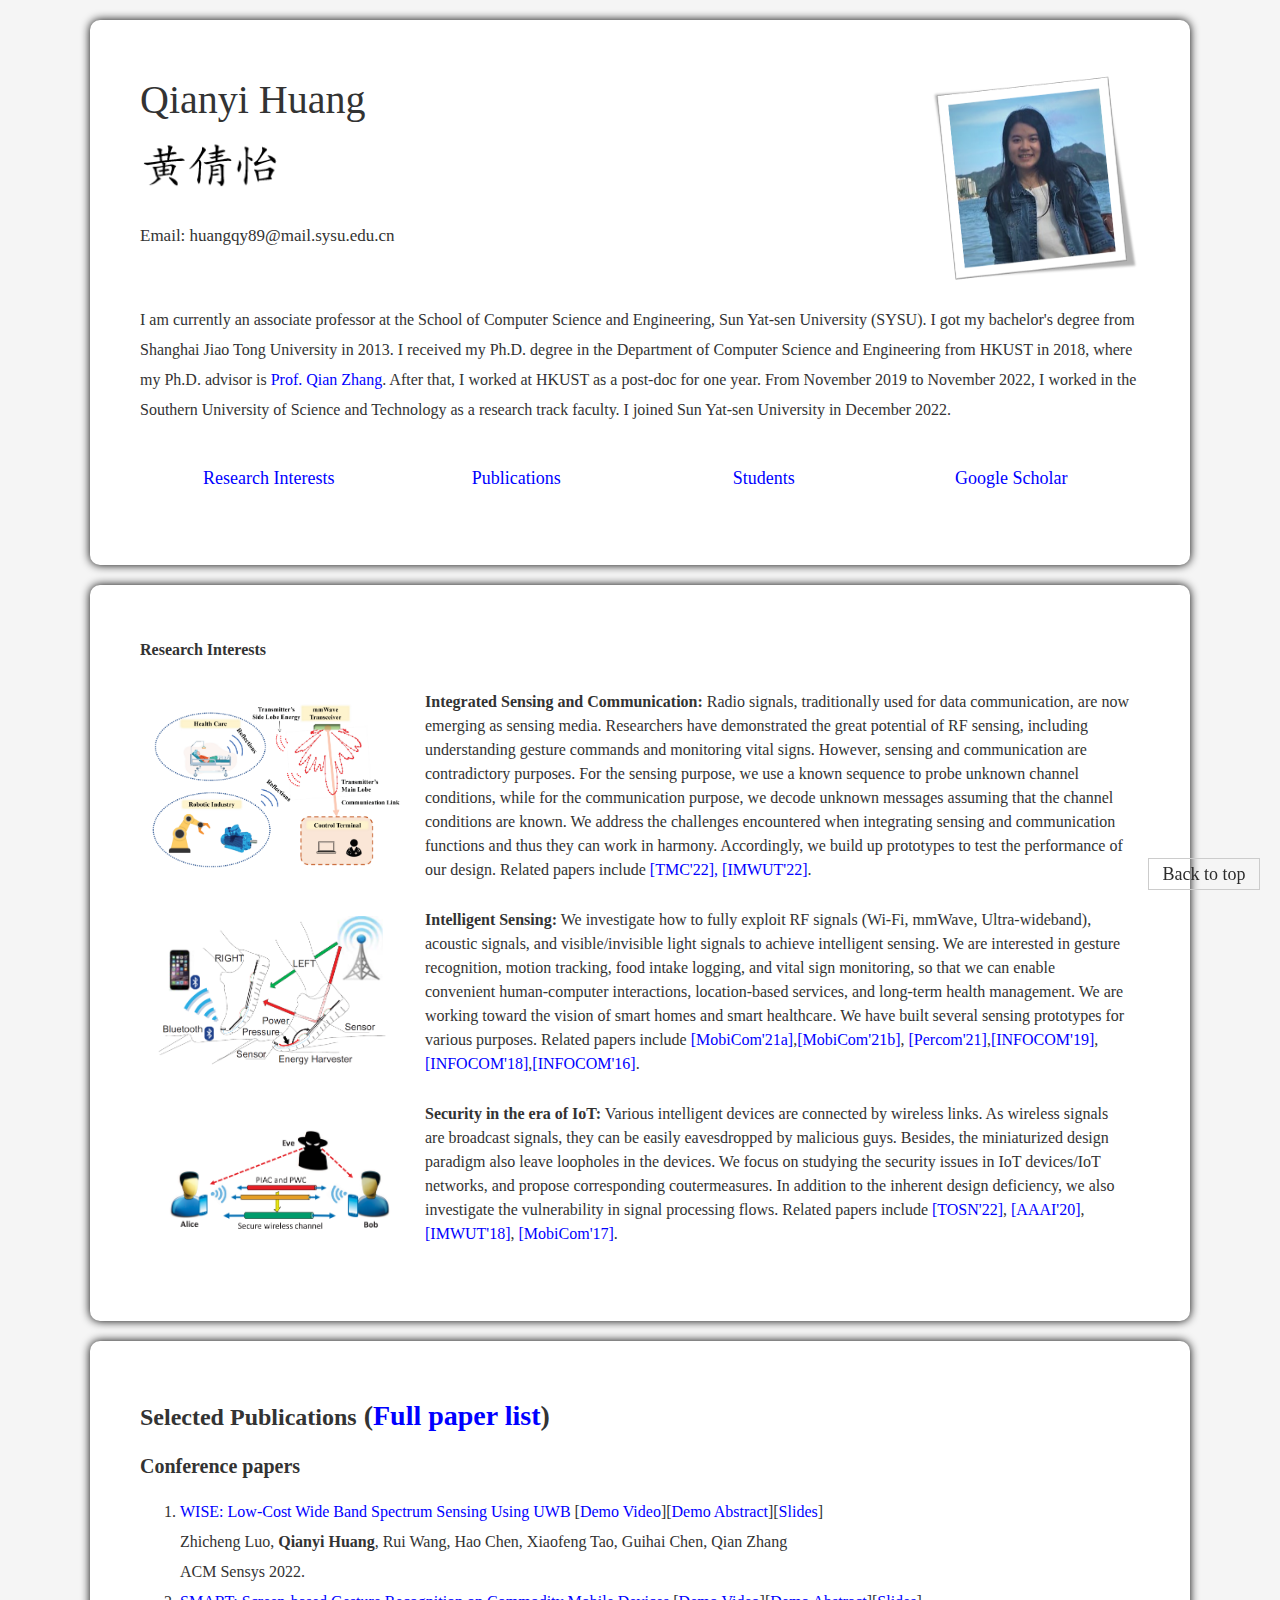
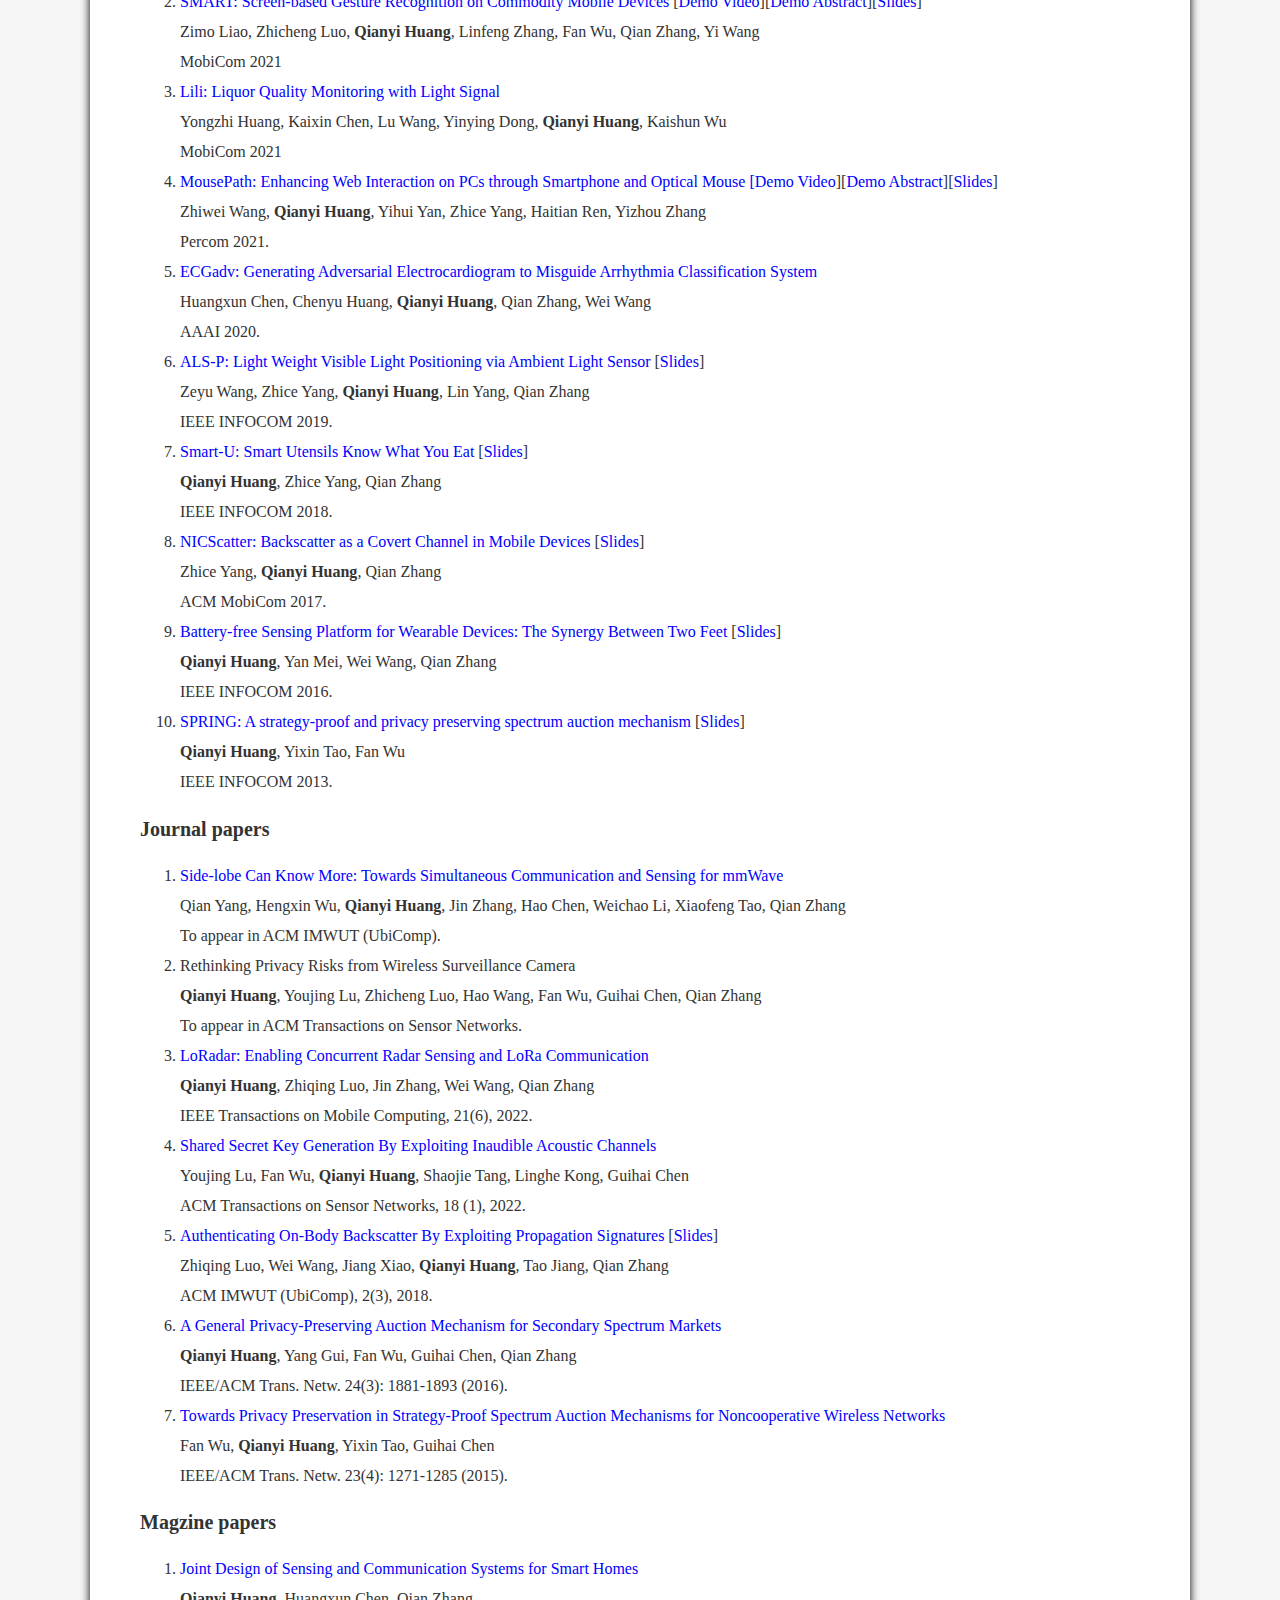
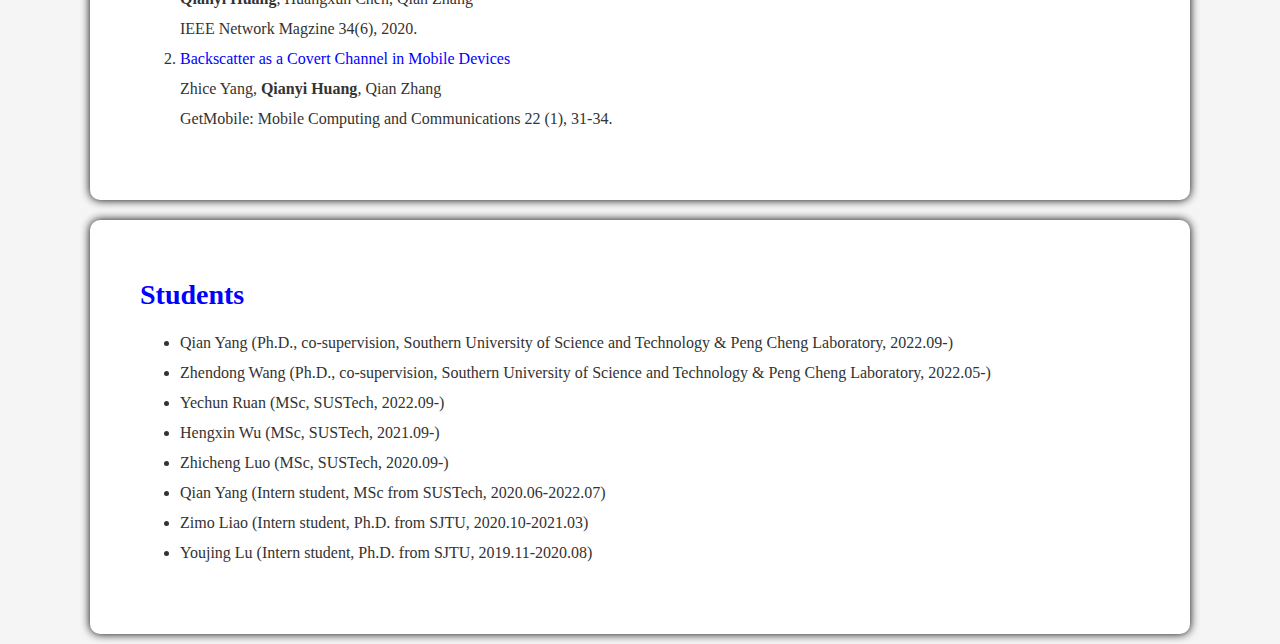
==== commit d40df4c0: "Add files via upload" ====
--- a/index.html
+++ b/index.html
@@ -25,30 +25,30 @@
       <h1><img src="CHN.png" align="bottom" height="60"/></h1>
 	  </br>
 	  </br>
-      <h2>Email: <b>huangqy@sustech.edu.cn</b></h2>
+      <h2>Email: <b>huangqy89@mail.sysu.edu.cn</b></h2>
     </div>
 	  
   </header> 
-  <section id="intro">
-     <p> I am currently a research associate professor at SUSTech. I received my Ph.D. degree in Department of Computer Science and Engineering from HKUST, where my Ph.D. advisor is <a href="https://home.cse.ust.hk/~qianzh/">Prof. Qian Zhang</a>. After that, I worked at HKUST as a post-doc for one year. Before joining HKUST, I got my bachelor degree from Shanghai Jiao Tong University.</p>
+  <section id="intro">	 
+	 <p>I am currently an associate professor at the School of Computer Science and Engineering, Sun Yat-sen University (SYSU). I got my bachelor's degree from Shanghai Jiao Tong University in 2013. I received my Ph.D. degree in the Department of Computer Science and Engineering from HKUST in 2018, where my Ph.D. advisor is <a href="https://home.cse.ust.hk/~qianzh/">Prof. Qian Zhang</a>. After that, I worked at HKUST as a post-doc for one year. From November 2019 to November 2022, I worked in the Southern University of Science and Technology as a research track faculty. I joined Sun Yat-sen University in December 2022.</p>
 	 
    </section>
 
 	
-	<table width="80%">
+	<table width="100%">
    <tr>
+		<td width="25%" align = "center"><a href="#Research Interests"><font size="4">Research Interests</font></a></td>
 		<td width="25%" align = "center"><a href="#publications"><font size="4">Publications</font></a></td>
         <td width="25%" align = "center"><a href="#students"><font size="4">Students</font></a></td>
-        <td width="25%" align = "center"><a href="#Research Grants"><font size="4">Research Grants</font></a></td>
 		<td width="25%" align = "center"><a href="https://scholar.google.com.hk/citations?user=AZAiLpkAAAAJ&hl=zh-CN"><font size="4">Google Scholar</font></a></td>
 	</tr>
 	</table
 	</br>
 </article>
 </html>
-
+<a class="back-to-top" href="#top"><font size="4">Back to top</font></a>
 <article>	
-	
+	<section id="Research Interests">
 	<B>Research Interests</B>
 	<table width="1000" border="0">
 
@@ -57,7 +57,7 @@
 		<tr>
 		<td><div align="center"><img src="isac.png" width="250"></div></td>
 		<td></td>
-		<td><B>Integrated Sensing and Communication:</B> Radio signals, traditionally used for data communication, are now emerging as sensing media. Researchers have demonstrated the great potential of RF sensing, including understanding gesture commands and monitoring vital signs. However, sensing and communication are contradictory purposes. For the sensing purpose, we use a known sequence to probe unknown channel conditions, while for the communication purpose, we decode unknown messages assuming that the channel conditions are known. We address the challenges encountered when integrating sensing and communication functions and thus they can work in harmony. Accordingly, we build up prototypes to test the performance of our design. <br/>
+		<td><B>Integrated Sensing and Communication:</B> Radio signals, traditionally used for data communication, are now emerging as sensing media. Researchers have demonstrated the great potential of RF sensing, including understanding gesture commands and monitoring vital signs. However, sensing and communication are contradictory purposes. For the sensing purpose, we use a known sequence to probe unknown channel conditions, while for the communication purpose, we decode unknown messages assuming that the channel conditions are known. We address the challenges encountered when integrating sensing and communication functions and thus they can work in harmony. Accordingly, we build up prototypes to test the performance of our design. Related papers include <a href="#TMC'22">[TMC'22], <a href="#IMWUT'22">[IMWUT'22]</a>.<br/>
 		</td>
 		</tr>
 		
@@ -76,58 +76,87 @@
 		</tr>
 	  
 	  </tbody></table>
-	
+	</section>
 </article>
 
 
 <article>
   <section id="publications">
-    <h1><a id="publications"><font size="5">Publications</font></a></h1>
+    <h1><font size="5">Selected Publications</font> (<a id="fill_publications" href="./paperlist.html">Full paper list</a>)</h1>
     <section id="conference_papers">
-	<h2>Conference papers</h2>
+		<h2>Conference papers</h2>
       <ol>
+<!-- 		<li>CSI-StripeFormer: Exploiting Stripe Features for CSI Compression in Massive MIMO System <br/>
+		Qingyong Hu, Hua Kang, Huangxun Chen, <B>Qianyi Huang</B>, Qian Zhang, Min Cheng<br/>
+		To appear in INFOCOM 2023.
+		</li> -->
+		
+		<li><a href="paper/WISE_final.pdf">WISE: Low-Cost Wide Band Spectrum Sensing Using UWB</a> [<a href="https://www.youtube.com/watch?v=-5gUeHAyL04">Demo Video</a>][<a href="Paper/mobicom21demos.pdf">Demo Abstract</a>][<a href="Paper/wise.pptx">Slides</a>]<br/>
+		Zhicheng Luo, <B>Qianyi Huang</B>, Rui Wang, Hao Chen, Xiaofeng Tao, Guihai Chen, Qian Zhang<br/>
+		ACM Sensys 2022.
+		</li>
+		
+<!-- 		<li>Investigating Low-Battery Anxiety of Mobile Users<br/>
+		Yu Zhang, Guoming Tang, <B>Qianyi Huang</B>, Kui Wu, Yangjing Wu, Yi Wang<br/>
+		IEEE CPSCom, 2022.
+		</li>
+		
+		<li>More Behind Your Electricity Bill: a Dual-DNN Approach to Non-Intrusive Load Monitoring<br/>
+		Yu Zhang, Guoming Tang, <B>Qianyi Huang</B>, Yi Wang, Hong Xu, Xudong Wang<br/>
+		IEEE CPSCom, 2022.
+		</li>
+		
 		<li><a href="Paper/FABMon.pdf">FABMon: Enabling Fast and Accurate Network Available Bandwidth Estimation</a><br/>
 		Tao Jin, Weichao Li, Qing Li, <B>Qianyi Huang</B>, Yong Jiang, Shutao Xia<br/>
 		IWQoS 2022.
-		</li>
-		<li id="MobiCom'21a"><a href="Paper/mobicom21-SMART.pdf">SMART: Screen-based Gesture Recognition on Commodity Mobile Devices</a> [<a href="https://www.youtube.com/watch?v=YsYTzCrn0HE">Demo Video</a>][<a href="Paper/mobicom21demos.pdf">Demo Abstract</a>][<a href="Paper/SMART_slides.pdf">Slides</a>]<br/>
+		</li> -->
+		
+		<li id="MobiCom'21a"><a href="https://dl.acm.org/doi/10.1145/3447993.3483243?cid=99658735164">SMART: Screen-based Gesture Recognition on Commodity Mobile Devices</a> [<a href="https://www.youtube.com/watch?v=YsYTzCrn0HE">Demo Video</a>][<a href="https://dl.acm.org/doi/10.1145/3447993.3511174?cid=99658735164">Demo Abstract</a>][<a href="Paper/SMART_slides.pdf">Slides</a>]<br/>
 		Zimo Liao, Zhicheng Luo, <B>Qianyi Huang</B>, Linfeng Zhang, Fan Wu, Qian Zhang, Yi Wang<br/>
 		MobiCom 2021
 		</li>
-		<li id="MobiCom'21b"><a href="Paper/mobicom21-Lili.pdf">Lili: Liquor Quality Monitoring with Light Signal</a><br/>
+		
+		<li id="MobiCom'21b"><a href="https://dl.acm.org/doi/10.1145/3447993.3483246?cid=99658735164">Lili: Liquor Quality Monitoring with Light Signal</a><br/>
 		Yongzhi Huang, Kaixin Chen, Lu Wang, Yinying Dong, <B>Qianyi Huang</B>, Kaishun Wu<br/>
 		MobiCom 2021
 		</li>
+		
 		<li id="Percom'21">
 		<a href="Paper/MousePath.pdf">MousePath: Enhancing Web Interaction on PCs through Smartphone and Optical Mouse [<a href="Paper/MousePath_Demo.mp4">Demo Video</a>][<a href="Paper/MousePath_PerCom_Demo.pdf">Demo Abstract</a>][<a href="Paper/mousepath_slide.pptx">Slides</a>]</a> <br/>
 		Zhiwei Wang, <B>Qianyi Huang</B>, Yihui Yan, Zhice Yang, Haitian Ren, Yizhou Zhang<br/>
 		Percom 2021.
 		</li>
+		
 		<li id="AAAI'20">
           <a href="Paper/ECGadv.pdf">ECGadv: Generating Adversarial Electrocardiogram to Misguide Arrhythmia Classification System</a> <br/>
           Huangxun Chen, Chenyu Huang, <B>Qianyi Huang</B>, Qian Zhang, Wei Wang<br/>
           AAAI 2020.
         </li>
+		
 		<li id="INFOCOM'19">
           <a href="Paper/ALS-P.pdf">ALS-P: Light Weight Visible Light Positioning via Ambient Light Sensor</a> [<a href="Paper/ALS-P.pptx">Slides</a>]<br/>
           Zeyu Wang, Zhice Yang, <B>Qianyi Huang</B>, Lin Yang, Qian Zhang<br/>
           IEEE INFOCOM 2019.
         </li>
+		
 		<li id="INFOCOM'18">
           <a href="Paper/SmartU.pdf">Smart-U: Smart Utensils Know What You Eat</a> [<a href="Paper/Smart-U.pptx">Slides</a>]<br/>
           <B>Qianyi Huang</B>, Zhice Yang, Qian Zhang<br/>
           IEEE INFOCOM 2018.
         </li> 
+		
 		<li id="MobiCom'17">
-          <a href="Paper/NICScatter-CameraReady.pdf">NICScatter: Backscatter as a Covert Channel in Mobile Devices</a> [<a href="Paper/NICScatter.pdf">Slides</a>]<br/>
+          <a href="https://dl.acm.org/doi/10.1145/3117811.3117814?cid=99658735164">NICScatter: Backscatter as a Covert Channel in Mobile Devices</a> [<a href="Paper/NICScatter.pdf">Slides</a>]<br/>
           Zhice Yang, <B>Qianyi Huang</B>, Qian Zhang<br/>
           ACM MobiCom 2017.
         </li>  
+		
 		<li id="INFOCOM'16">
           <a href="Paper/HMW+16INFOCOM.pdf">Battery-free Sensing Platform for Wearable Devices: The Synergy Between Two Feet</a> [<a href="Paper/infocom16_presentation.pptx">Slides</a>]<br/>
           <B>Qianyi Huang</B>, Yan Mei, Wei Wang, Qian Zhang<br/>
           IEEE INFOCOM 2016.
         </li>  
+		
         <li>
           <a href="Paper/HTW13INFOCOM.pdf">SPRING: A strategy-proof and privacy preserving spectrum auction mechanism</a> [<a href="Paper/SPRING-brief.pptx">Slides</a>]<br/>
           <B>Qianyi Huang</B>, Yixin Tao, Fan Wu<br/>
@@ -135,48 +164,55 @@
         </li>     
         
       </ol>
+	  
 	<h2>Journal papers</h2>
 	<ol>
-		<li>FedNILM: Applying Federated Learning to NILM Applications at the Edge<br/>
+		<li id="IMWUT'22">
+			<a href="Paper/IMWUT22_6128_Sidense_final_version.pdf">Side-lobe Can Know More: Towards Simultaneous Communication and Sensing for mmWave</a><br/>
+			Qian Yang, Hengxin Wu, <B>Qianyi Huang</B>, Jin Zhang, Hao Chen, Weichao Li, Xiaofeng Tao, Qian Zhang<br/>
+			To appear in ACM IMWUT (UbiComp).
+		</li>
+		
+		<li>Rethinking Privacy Risks from Wireless Surveillance Camera<br/>
+			<B>Qianyi Huang</B>, Youjing Lu, Zhicheng Luo, Hao Wang, Fan Wu, Guihai Chen, Qian Zhang<br/>
+			To appear in ACM Transactions on Sensor Networks.
+		</li>
+		
+<!-- 		<li>FedNILM: Applying Federated Learning to NILM Applications at the Edge<br/>
 			Yu Zhang, Guoming Tang, <B>Qianyi Huang</B>, Yi Wang, Kui Wu, Keping Yu, Xun Shao<br/>
 			To appear in IEEE Transactions on Green Communications and Networking.
 		</li>		
 
 		<li> Rethinking Fine-grained Measurement from Software-defined Perspective: A Survey<br/>
 			Hao Zheng, Yanan Jiang, Chen Tian, Long Cheng, Qun Huang, Weichao Li, Yi Wang, <B>Qianyi Huang</B>, Jiaqi Zheng, Rui Xia, Yi Wang, Wanchun Dou, Guihai Chen<br/>
-			To appear in IEEE Transactions on Services Computing.
-		</li>
-		
-		<li>
-			<a href="Paper/Augmented_Adversarial_Learning.pdf">Augmented Adversarial Learning for Human Activity Recognition with Partial Sensor Sets </a><br/>
+			IEEE Transactions on Services Computing, 15(6), 2022.
+		</li>
+		
+		<li>
+			<a href="https://dl.acm.org/doi/10.1145/3550285?cid=99658735164">Augmented Adversarial Learning for Human Activity Recognition with Partial Sensor Sets </a><br/>
 			Hua Kang, <B>Qianyi Huang</B>, Qian Zhang<br/>
 			ACM IMWUT (UbiComp), 6(3), 2022.
-        </li>
-		
-		<li>
+        </li> -->
+		
+		
+		<li id="TMC'22">
 			<a href="Paper/LoRadar.pdf">LoRadar: Enabling Concurrent Radar Sensing and LoRa Communication </a><br/>
 			<B>Qianyi Huang</B>, Zhiqing Luo, Jin Zhang, Wei Wang, Qian Zhang <br/>
 			IEEE Transactions on Mobile Computing, 21(6), 2022.
         </li>
 		
-		
-		<li>
-			<a href="Paper/LoRadar.pdf">LoRadar: Enabling Concurrent Radar Sensing and LoRa Communication </a><br/>
-			<B>Qianyi Huang</B>, Zhiqing Luo, Jin Zhang, Wei Wang, Qian Zhang <br/>
-			IEEE Transactions on Mobile Computing, 21(6), 2022.
-        </li>
-		
-		<li>
+<!-- 		<li>
 			<a href="Paper/SecurePilot.pdf">SecurePilot: Improving Wireless Security of Single-Antenna IoT Devices </a> <br/>
 			Huangxun Chen, <B>Qianyi Huang</B>, Chenyu Huang, Chenchen Liu, Xiao Han, Qian Zhang <br/>
 			IEEE Internet of Things Journal, 9 (2), 2022.
-        </li>
-		
-		<li id="TOSN'22"> <a href="Paper/TOSN_Shared_Secret_Key_Generation.pdf">Shared Secret Key Generation By Exploiting Inaudible Acoustic Channels</a> <br/>
+        </li> -->
+		
+		<li id="TOSN'22"> <a href="https://dl.acm.org/doi/10.1145/3480461?cid=99658735164">Shared Secret Key Generation By Exploiting Inaudible Acoustic Channels</a> <br/>
 			Youjing Lu, Fan Wu, <B>Qianyi Huang</B>, Shaojie Tang, Linghe Kong, Guihai Chen <br/>
 			ACM Transactions on Sensor Networks, 18 (1), 2022.
 		</li>
-		<li>
+		
+<!-- 		<li>
 			<a href="Paper/Context-Aware_Wireless-Based_Cross-Domain_Gesture_Recognition.pdf">Context-Aware Wireless Based Cross Domain Gesture Recognition</a>  <br/>
 			Hua Kang, Qian Zhang, <B>Qianyi Huang</B> <br/>
 			IEEE Internet of Things Journal, 8(17), 2021.
@@ -187,7 +223,7 @@
           IEEE Transactions on Wireless Communications, 20(1), 2021.
         </li>
 		<li>
-          <a href="Paper/AcousticStrengthBasedMotionTracking_v11.pdf">Acoustic Strength-based Motion Tracking</a>  <br/>
+          <a href="https://dl.acm.org/doi/10.1145/3432215?cid=99658735164">Acoustic Strength-based Motion Tracking</a>  <br/>
           Linfei Ge, Qian Zhang, Jin Zhang, <B>Qianyi Huang</B> <br/>
           ACM IMWUT (UbiComp), 4(4), 2020.
         </li>
@@ -200,15 +236,15 @@
           <a href="Paper/FreeScatter.pdf">FreeScatter: Enabling Concurrent Backscatter Communication Using Antenna Arrays</a>  <br/>
           <B>Qianyi Huang</B>, Guochao Song, Wei Wang, Huixin Dong, Jin Zhang, Qian Zhang<br/>
           IEEE Internet of Things Journal，7(8), 2020.
-        </li> 
+        </li>  -->
 		<li id="IMWUT'18">
-          <a href="Paper/ubicomp18.pdf">Authenticating On-Body Backscatter By Exploiting Propagation Signatures</a> 
+          <a href="https://dl.acm.org/doi/10.1145/3266002?cid=99658735164">Authenticating On-Body Backscatter By Exploiting Propagation Signatures</a> 
 		  [<a href="Paper/ubicomp18_slides.pptx">Slides</a>]<br/>
           Zhiqing Luo, Wei Wang, Jiang Xiao, <B>Qianyi Huang</B>, Tao Jiang, Qian Zhang<br/>
           ACM IMWUT (UbiComp), 2(3), 2018.
         </li> 
-		<li>
-          <a href="Paper/HMW+TCPS.pdf">Towards Battery-free Wearable Devices: The Synergy between Two Feet</a><br/>
+<!-- 		<li>
+          <a href="https://dl.acm.org/doi/10.1145/3185503?cid=99658735164">Towards Battery-free Wearable Devices: The Synergy between Two Feet</a><br/>
           <B>Qianyi Huang</B>, Yan Mei, Wei Wang, Qian Zhang<br/>
           ACM Transactions on Cyber-Physical Systems - Special Issue on the Internet of Things, 2(3): 20:1-20:18 (2018)
         </li> 
@@ -216,7 +252,7 @@
           <a href="Paper/Smart-Glass.pdf">Your Glasses Know Your Diet: Dietary Monitoring Using Electromyography Sensors</a><br/>
           <B>Qianyi Huang</B>, Wei Wang, Qian Zhang<br/>
           IEEE Internet of Things Journal 4(3): 705-712 (2017).
-        </li> 
+        </li>  -->
 		<li>
           <a href="Paper/PISA.pdf">A General Privacy-Preserving Auction Mechanism for Secondary Spectrum Markets</a> <br/>
           <B>Qianyi Huang</B>, Yang Gui, Fan Wu, Guihai Chen, Qian Zhang<br/>
@@ -227,11 +263,11 @@
           Fan Wu, <B>Qianyi Huang</B>, Yixin Tao, Guihai Chen<br/>
           IEEE/ACM Trans. Netw. 23(4): 1271-1285 (2015).
         </li>  
-		<li>
+<!-- 		<li>
           <a href="http://onlinelibrary.wiley.com/doi/10.1002/wcm.2411/full">TRADE: A truthful online combinatorial auction for spectrum allocation in cognitive radio networks</a> <br/>
           Lei Zhong, <B>Qianyi Huang</B>, Fan Wu, Guihai Chen<br/>
           Wireless Communications and Mobile Computing 15(9): 1320-1330 (2015).
-        </li>  
+        </li>   -->
 	</ol>
 	<h2>Magzine papers</h2>
 	<ol>
@@ -241,12 +277,11 @@
           IEEE Network Magzine 34(6), 2020.
         </li> 
 		<li>
-          <a href="Paper/NICScatter_GetMobile.pdf">Backscatter as a Covert Channel in Mobile Devices</a> <br/>
+          <a href="https://dl.acm.org/doi/10.1145/3229316.3229327?cid=99658735164">Backscatter as a Covert Channel in Mobile Devices</a> <br/>
           Zhice Yang, <B>Qianyi Huang</B>, Qian Zhang<br/>
           GetMobile: Mobile Computing and Communications 22 (1), 31-34.
         </li>
-	</ol>
-    </section>  
+	</ol> 
   </section>
 </article>
 
@@ -265,11 +300,12 @@
 	</section>
 </article>
 
-<article>
+
+<!-- <article>
   <section id="Research Grants">
     <h1><a id="Research Grants"<font size="5">Research Grants</font></a></h1>
 	<ul>
 		<li>Research on Smart Home Technologies for The Aging Society, The National Natural Science Foundation of China (青年基金), PI, 2021.01-2023.12</li>
 		<li>Software-defined Network Measurement Technologies and Systems, Key-Area Research and Development Program of Guangdong Province (广东省重点领域研发计划), co-PI, 2021.01-2023.12</li>
 	</section>
-</article>
+</article> -->
--- a/style/style.css
+++ b/style/style.css
@@ -28,3 +28,27 @@
 .liame li img{display:none}
 .ribbon{position:absolute;top:0;right:0;border:0}
 ol li em{font-style:normal;font-weight:bold}
+.back-to-top {
+    position: fixed;
+    right: 20px;
+    bottom: 10px;
+    width: 110px;
+    height: 30px;
+    text-align: center;
+    line-height: 30px;
+    color: #2C2C2C;
+    text-decoration: none;
+    border: 1px solid #CCCCCC;
+}
+.back-to-home {
+    position: fixed;
+    right: 150px;
+    bottom: 10px;
+    width: 130px;
+    height: 30px;
+    text-align: center;
+    line-height: 30px;
+    color: #2C2C2C;
+    text-decoration: none;
+    border: 1px solid #CCCCCC;
+}
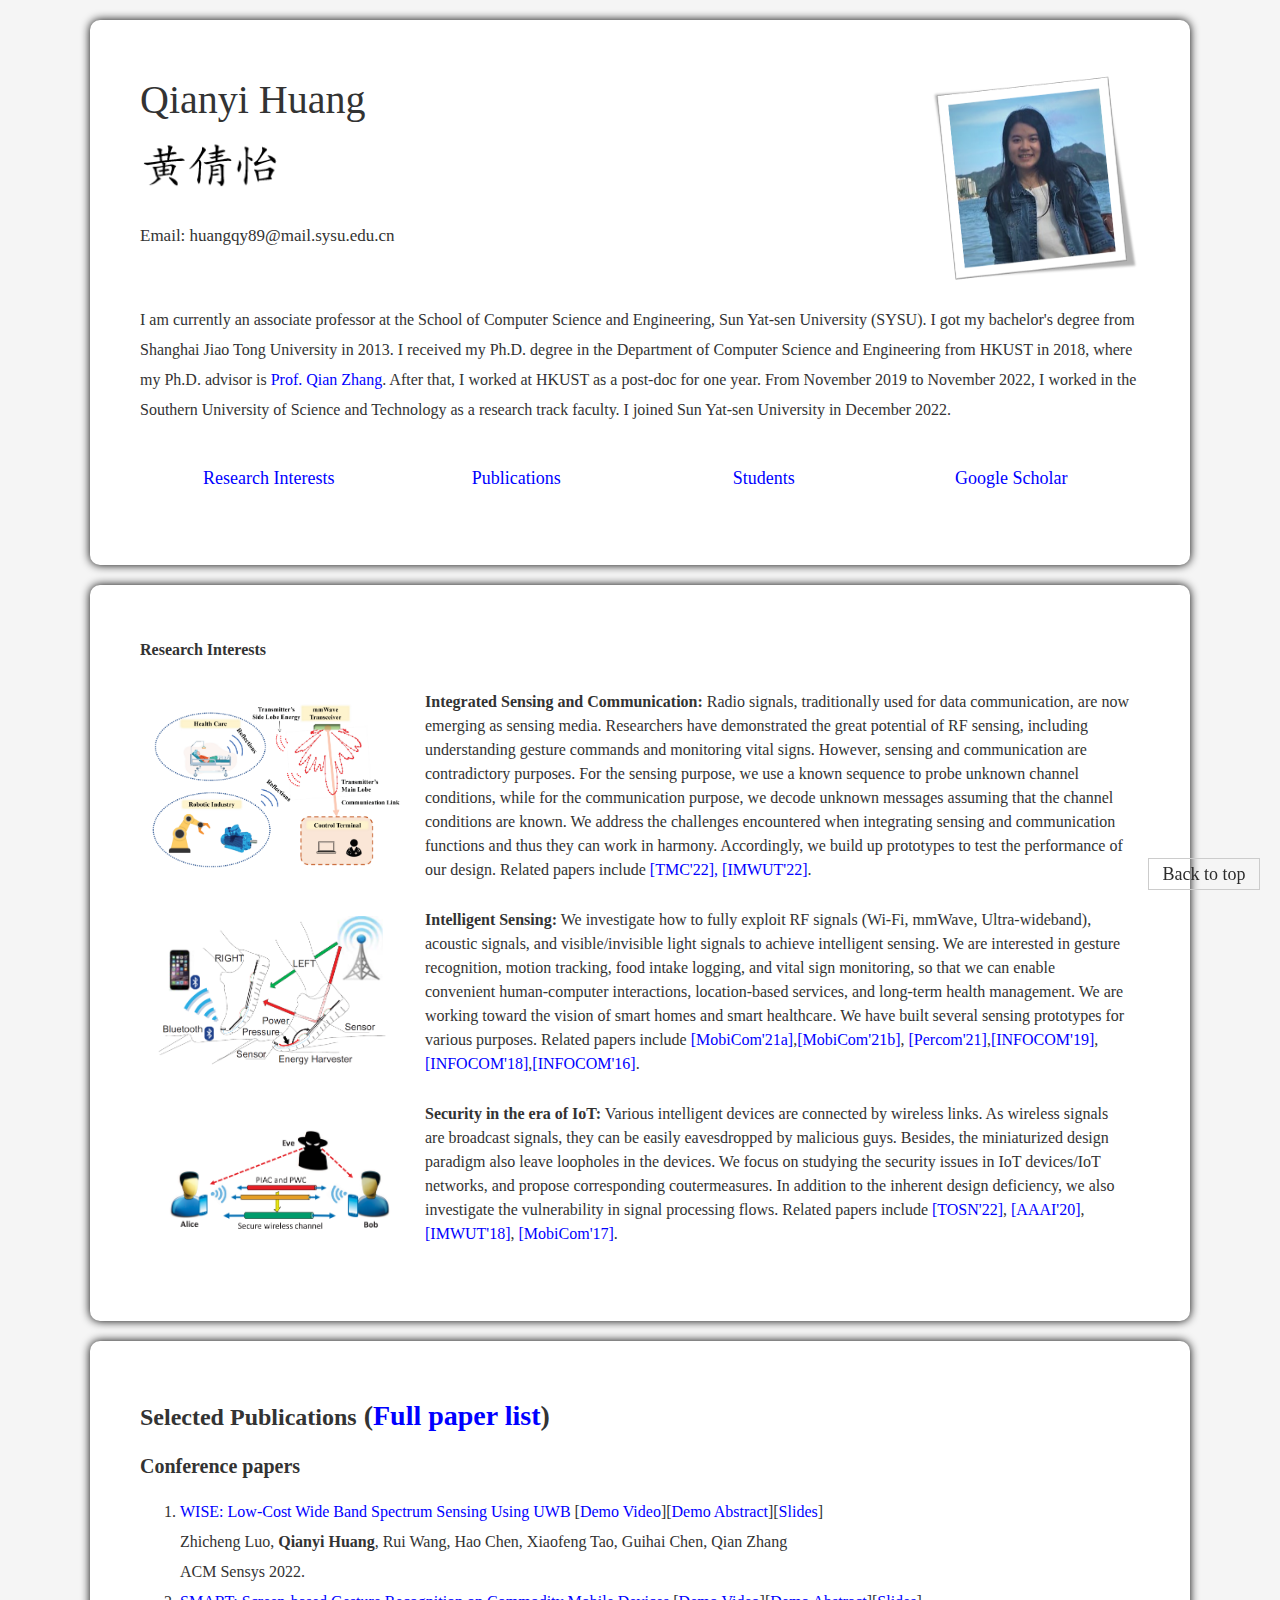
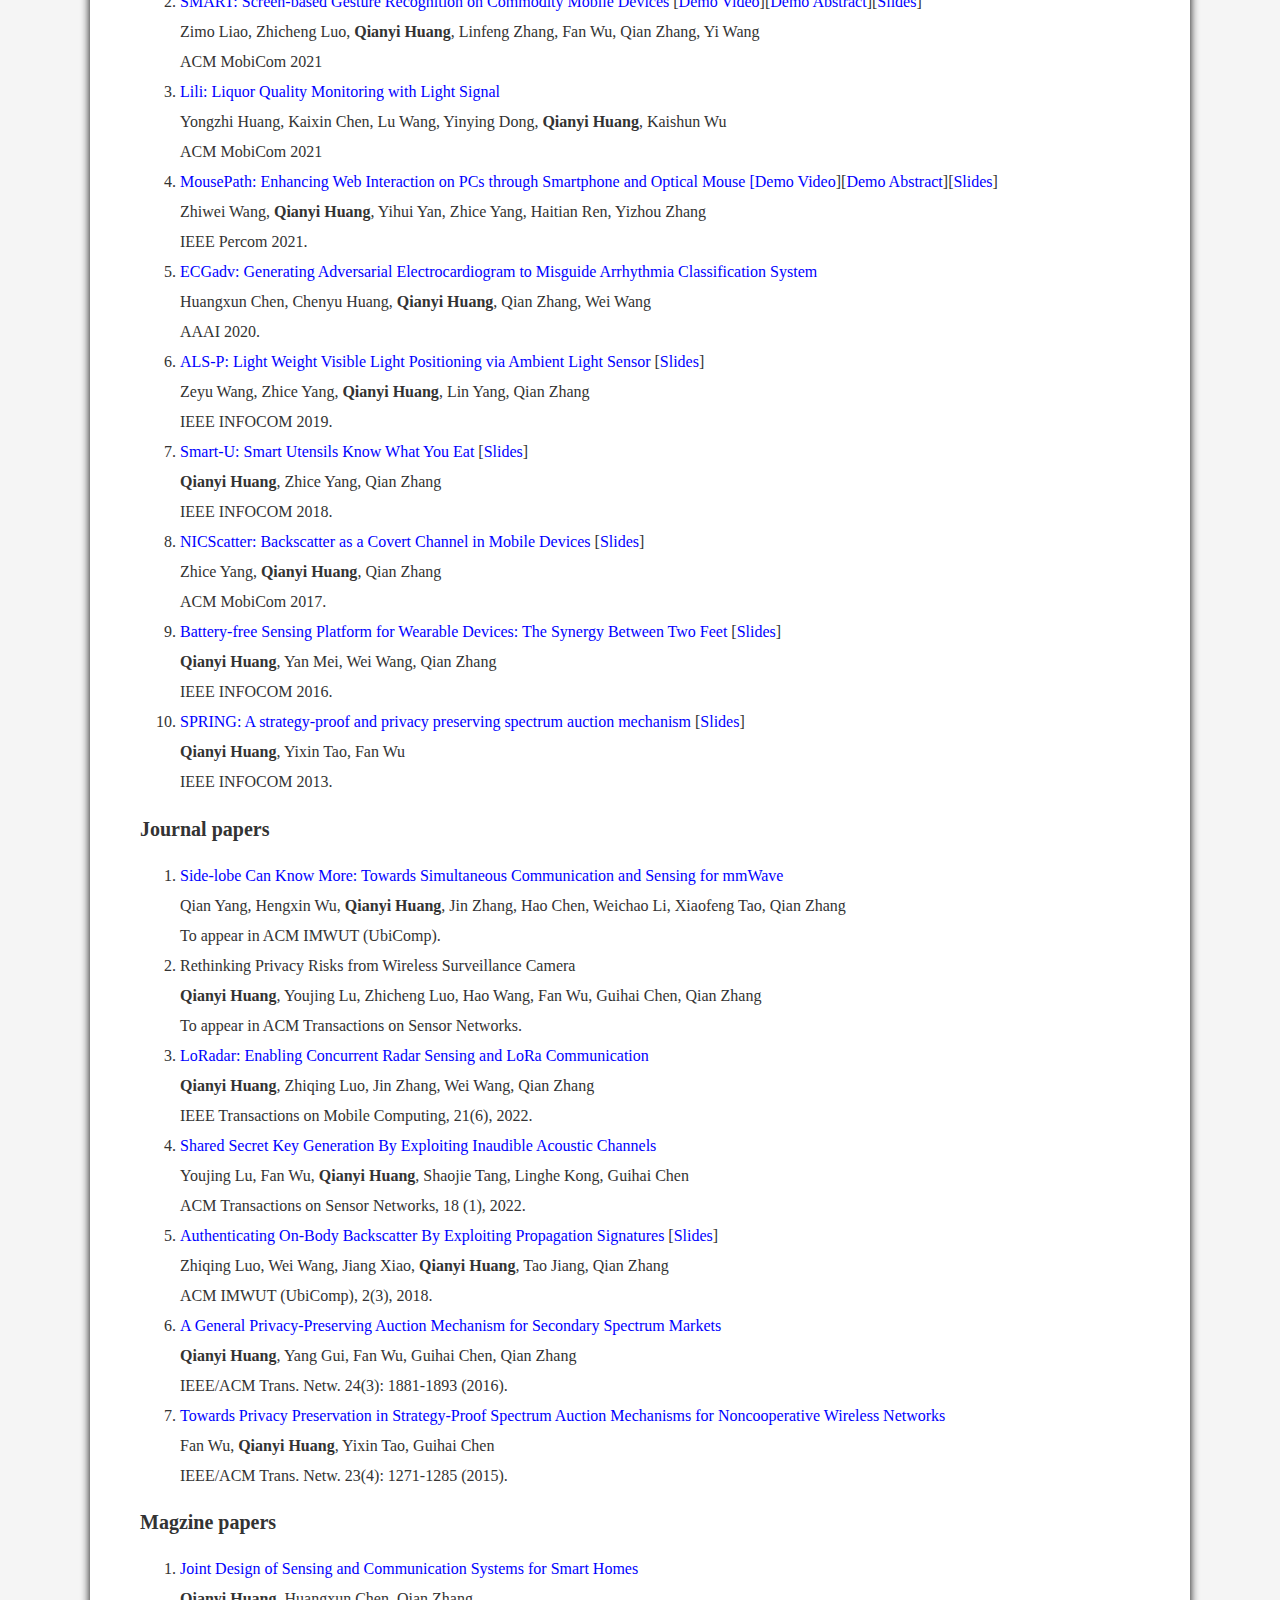
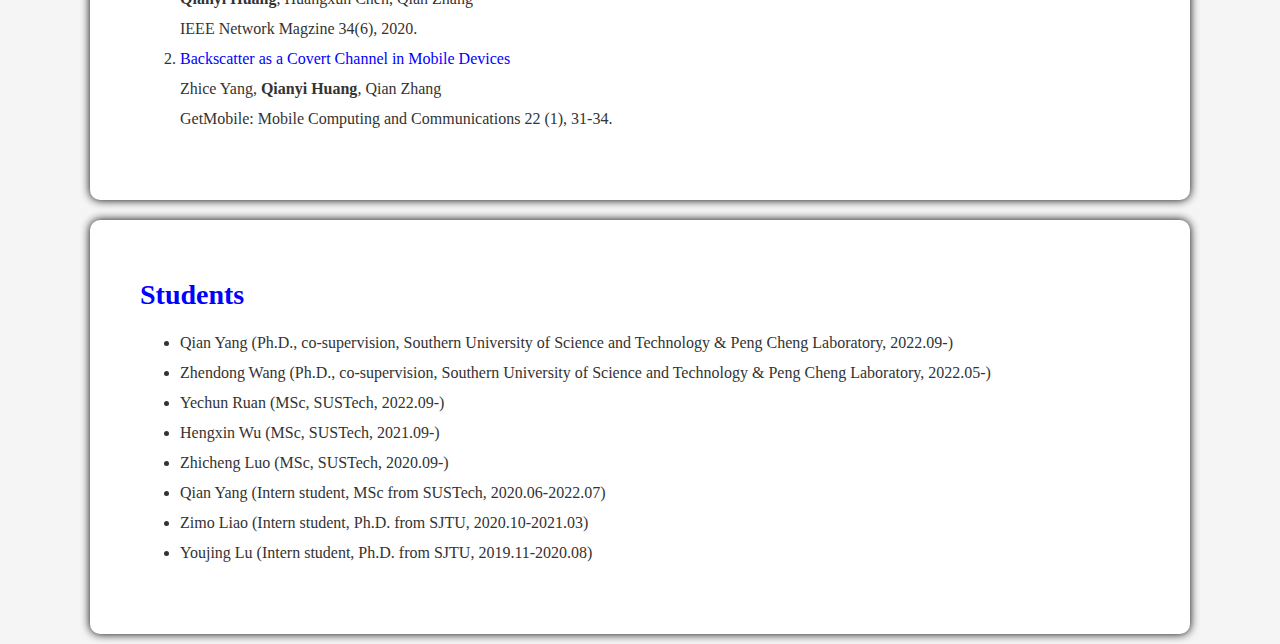
==== commit cdb1d34a: "Add files via upload" ====
--- a/index.html
+++ b/index.html
@@ -113,18 +113,18 @@
 		
 		<li id="MobiCom'21a"><a href="https://dl.acm.org/doi/10.1145/3447993.3483243?cid=99658735164">SMART: Screen-based Gesture Recognition on Commodity Mobile Devices</a> [<a href="https://www.youtube.com/watch?v=YsYTzCrn0HE">Demo Video</a>][<a href="https://dl.acm.org/doi/10.1145/3447993.3511174?cid=99658735164">Demo Abstract</a>][<a href="Paper/SMART_slides.pdf">Slides</a>]<br/>
 		Zimo Liao, Zhicheng Luo, <B>Qianyi Huang</B>, Linfeng Zhang, Fan Wu, Qian Zhang, Yi Wang<br/>
-		MobiCom 2021
+		ACM MobiCom 2021
 		</li>
 		
 		<li id="MobiCom'21b"><a href="https://dl.acm.org/doi/10.1145/3447993.3483246?cid=99658735164">Lili: Liquor Quality Monitoring with Light Signal</a><br/>
 		Yongzhi Huang, Kaixin Chen, Lu Wang, Yinying Dong, <B>Qianyi Huang</B>, Kaishun Wu<br/>
-		MobiCom 2021
+		ACM MobiCom 2021
 		</li>
 		
 		<li id="Percom'21">
 		<a href="Paper/MousePath.pdf">MousePath: Enhancing Web Interaction on PCs through Smartphone and Optical Mouse [<a href="Paper/MousePath_Demo.mp4">Demo Video</a>][<a href="Paper/MousePath_PerCom_Demo.pdf">Demo Abstract</a>][<a href="Paper/mousepath_slide.pptx">Slides</a>]</a> <br/>
 		Zhiwei Wang, <B>Qianyi Huang</B>, Yihui Yan, Zhice Yang, Haitian Ren, Yizhou Zhang<br/>
-		Percom 2021.
+		IEEE Percom 2021.
 		</li>
 		
 		<li id="AAAI'20">
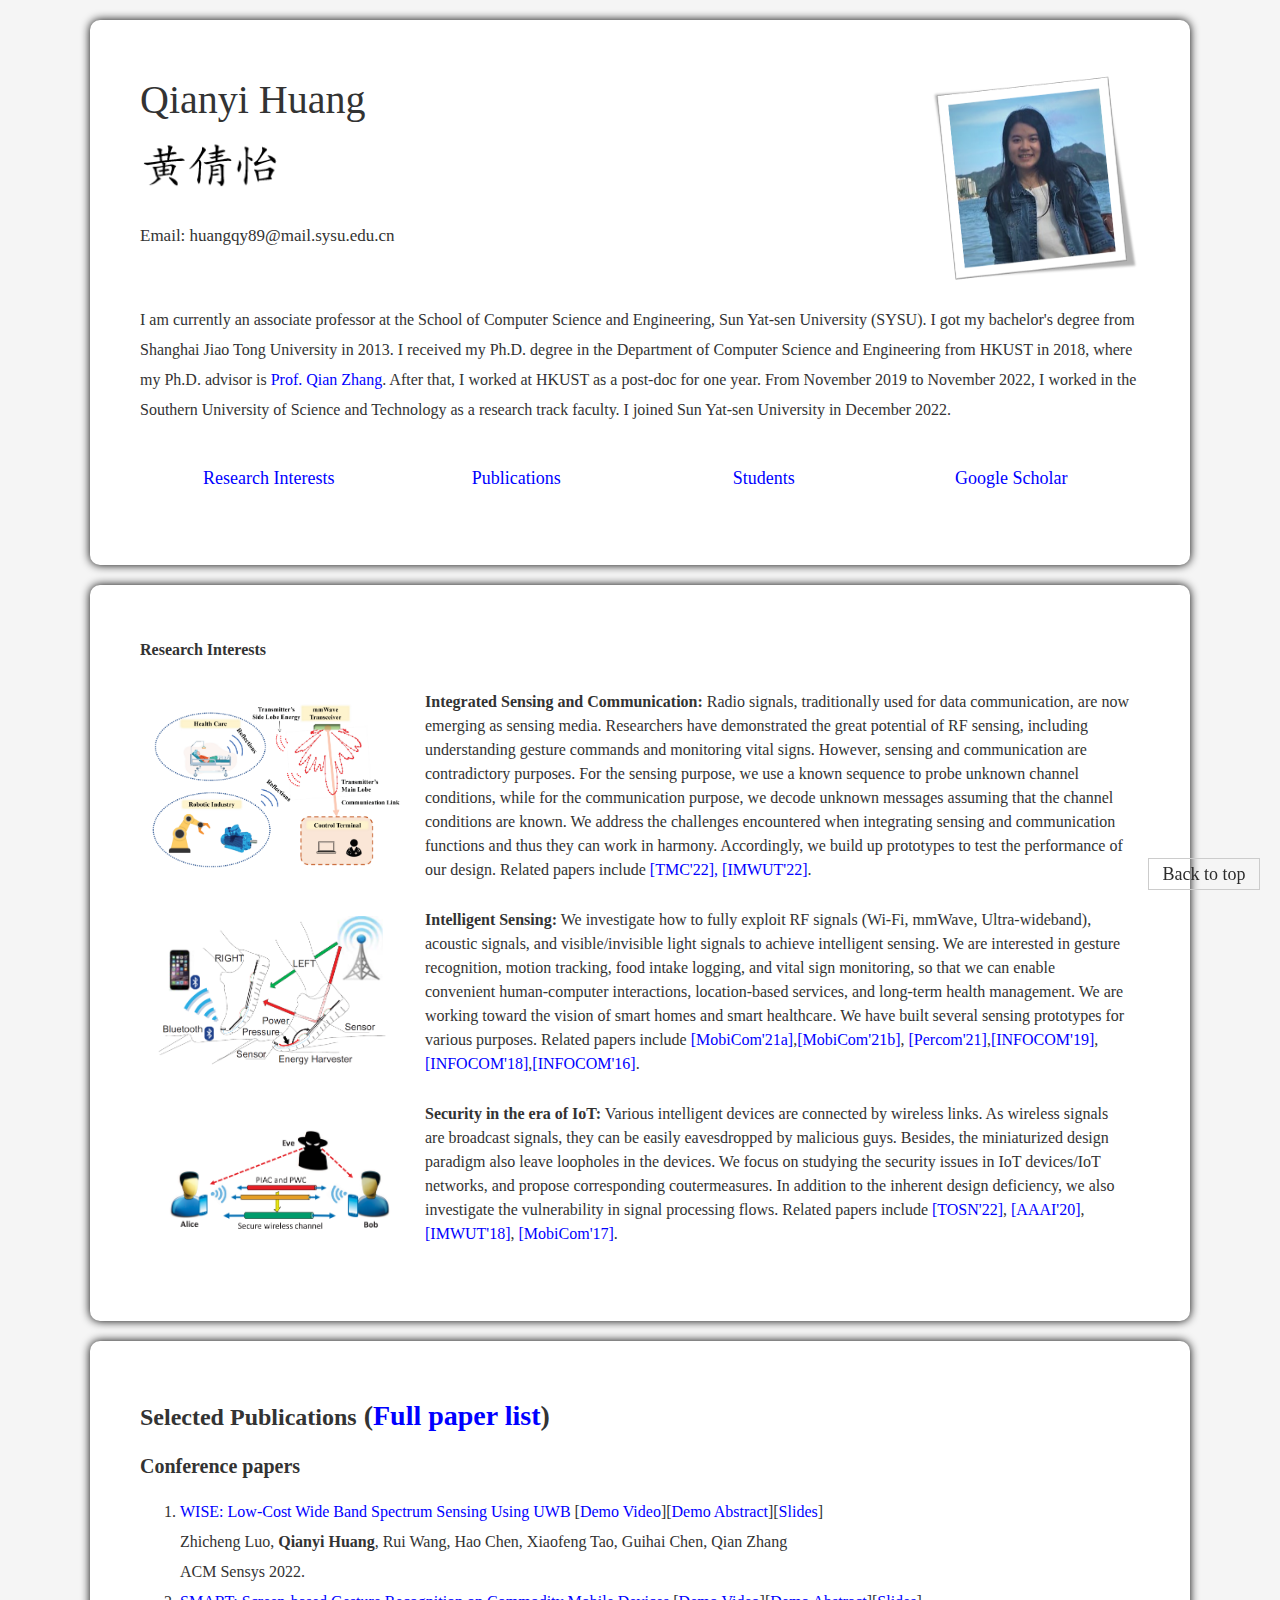
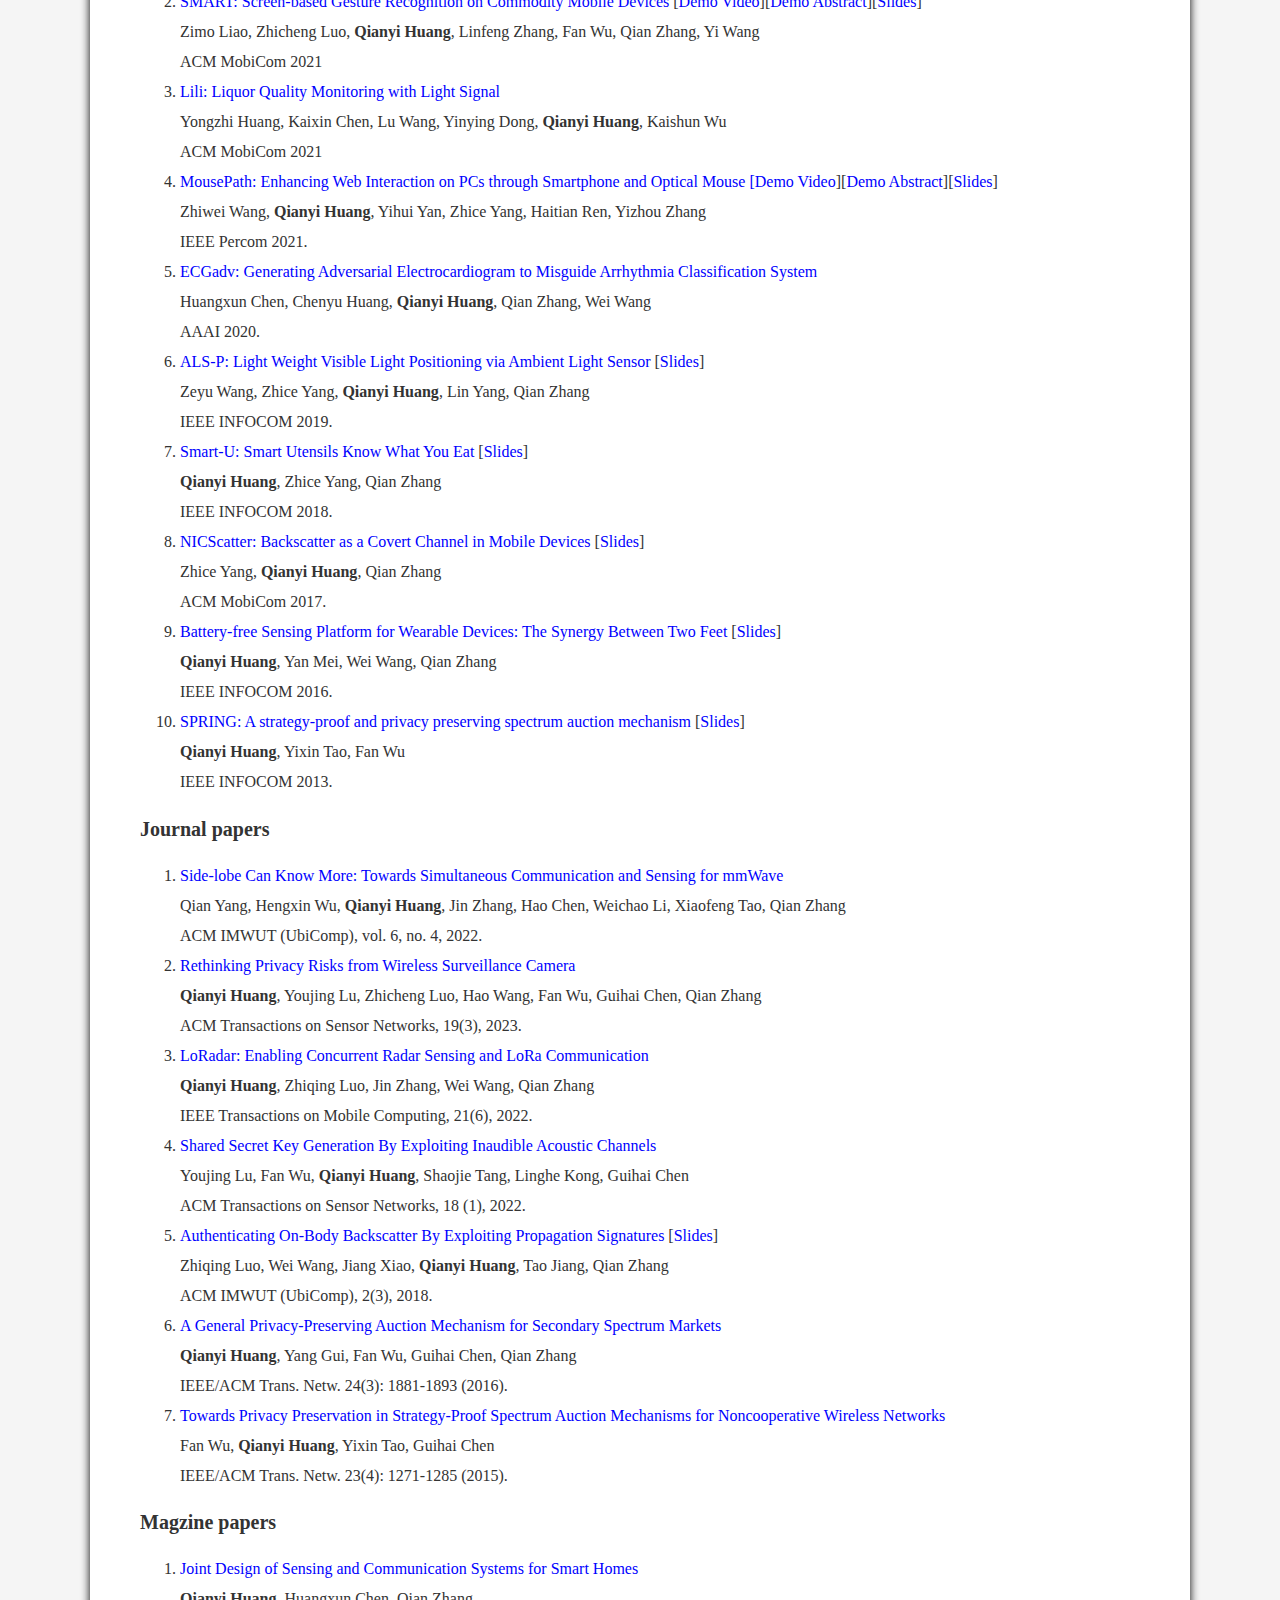
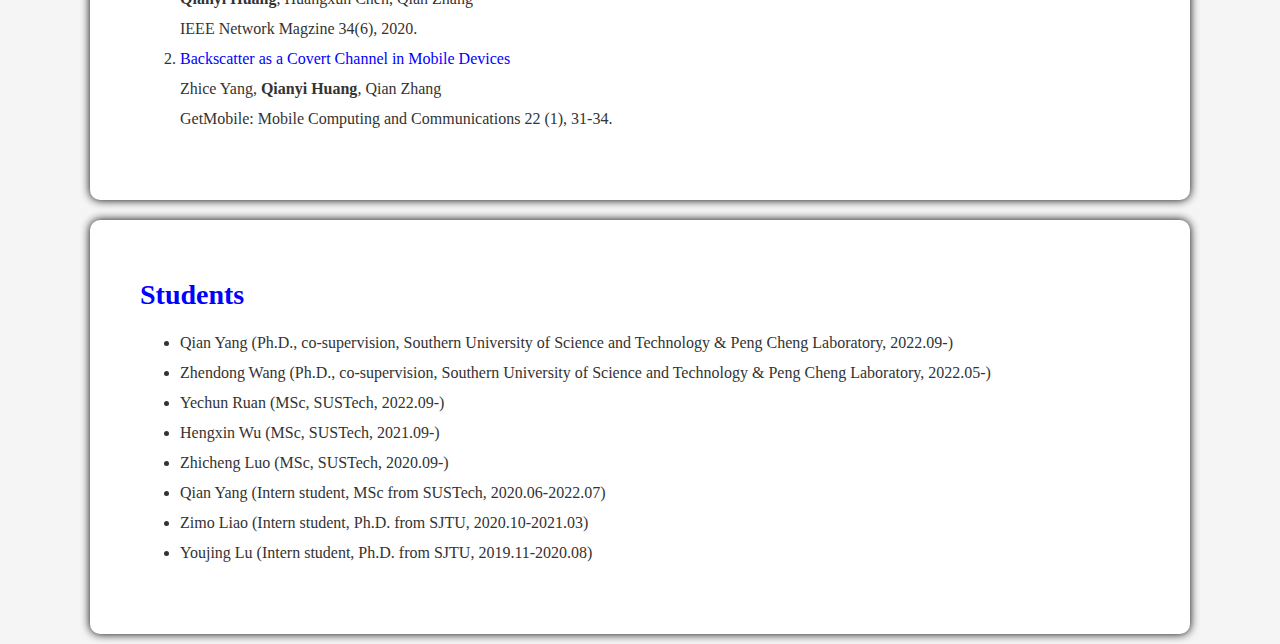
==== commit 9c8bdb1e: "Add files via upload" ====
--- a/index.html
+++ b/index.html
@@ -91,7 +91,7 @@
 		To appear in INFOCOM 2023.
 		</li> -->
 		
-		<li><a href="paper/WISE_final.pdf">WISE: Low-Cost Wide Band Spectrum Sensing Using UWB</a> [<a href="https://www.youtube.com/watch?v=-5gUeHAyL04">Demo Video</a>][<a href="Paper/mobicom21demos.pdf">Demo Abstract</a>][<a href="Paper/wise.pptx">Slides</a>]<br/>
+		<li><a href="https://dl.acm.org/doi/10.1145/3560905.3568541?cid=99658735164">WISE: Low-Cost Wide Band Spectrum Sensing Using UWB</a> [<a href="https://www.youtube.com/watch?v=-5gUeHAyL04">Demo Video</a>][<a href="https://dl.acm.org/doi/10.1145/3560905.3568058?cid=99658735164">Demo Abstract</a>][<a href="Paper/wise.pptx">Slides</a>]<br/>
 		Zhicheng Luo, <B>Qianyi Huang</B>, Rui Wang, Hao Chen, Xiaofeng Tao, Guihai Chen, Qian Zhang<br/>
 		ACM Sensys 2022.
 		</li>
@@ -168,14 +168,14 @@
 	<h2>Journal papers</h2>
 	<ol>
 		<li id="IMWUT'22">
-			<a href="Paper/IMWUT22_6128_Sidense_final_version.pdf">Side-lobe Can Know More: Towards Simultaneous Communication and Sensing for mmWave</a><br/>
+			<a href="https://dl.acm.org/doi/10.1145/3569498?cid=99658735164">Side-lobe Can Know More: Towards Simultaneous Communication and Sensing for mmWave</a><br/>
 			Qian Yang, Hengxin Wu, <B>Qianyi Huang</B>, Jin Zhang, Hao Chen, Weichao Li, Xiaofeng Tao, Qian Zhang<br/>
-			To appear in ACM IMWUT (UbiComp).
-		</li>
-		
-		<li>Rethinking Privacy Risks from Wireless Surveillance Camera<br/>
+			ACM IMWUT (UbiComp), vol. 6, no. 4, 2022.
+		</li>
+		
+		<li><a href="https://dl.acm.org/doi/10.1145/3570504?cid=99658735164">Rethinking Privacy Risks from Wireless Surveillance Camera</a><br/>
 			<B>Qianyi Huang</B>, Youjing Lu, Zhicheng Luo, Hao Wang, Fan Wu, Guihai Chen, Qian Zhang<br/>
-			To appear in ACM Transactions on Sensor Networks.
+			ACM Transactions on Sensor Networks, 19(3), 2023.
 		</li>
 		
 <!-- 		<li>FedNILM: Applying Federated Learning to NILM Applications at the Edge<br/>
